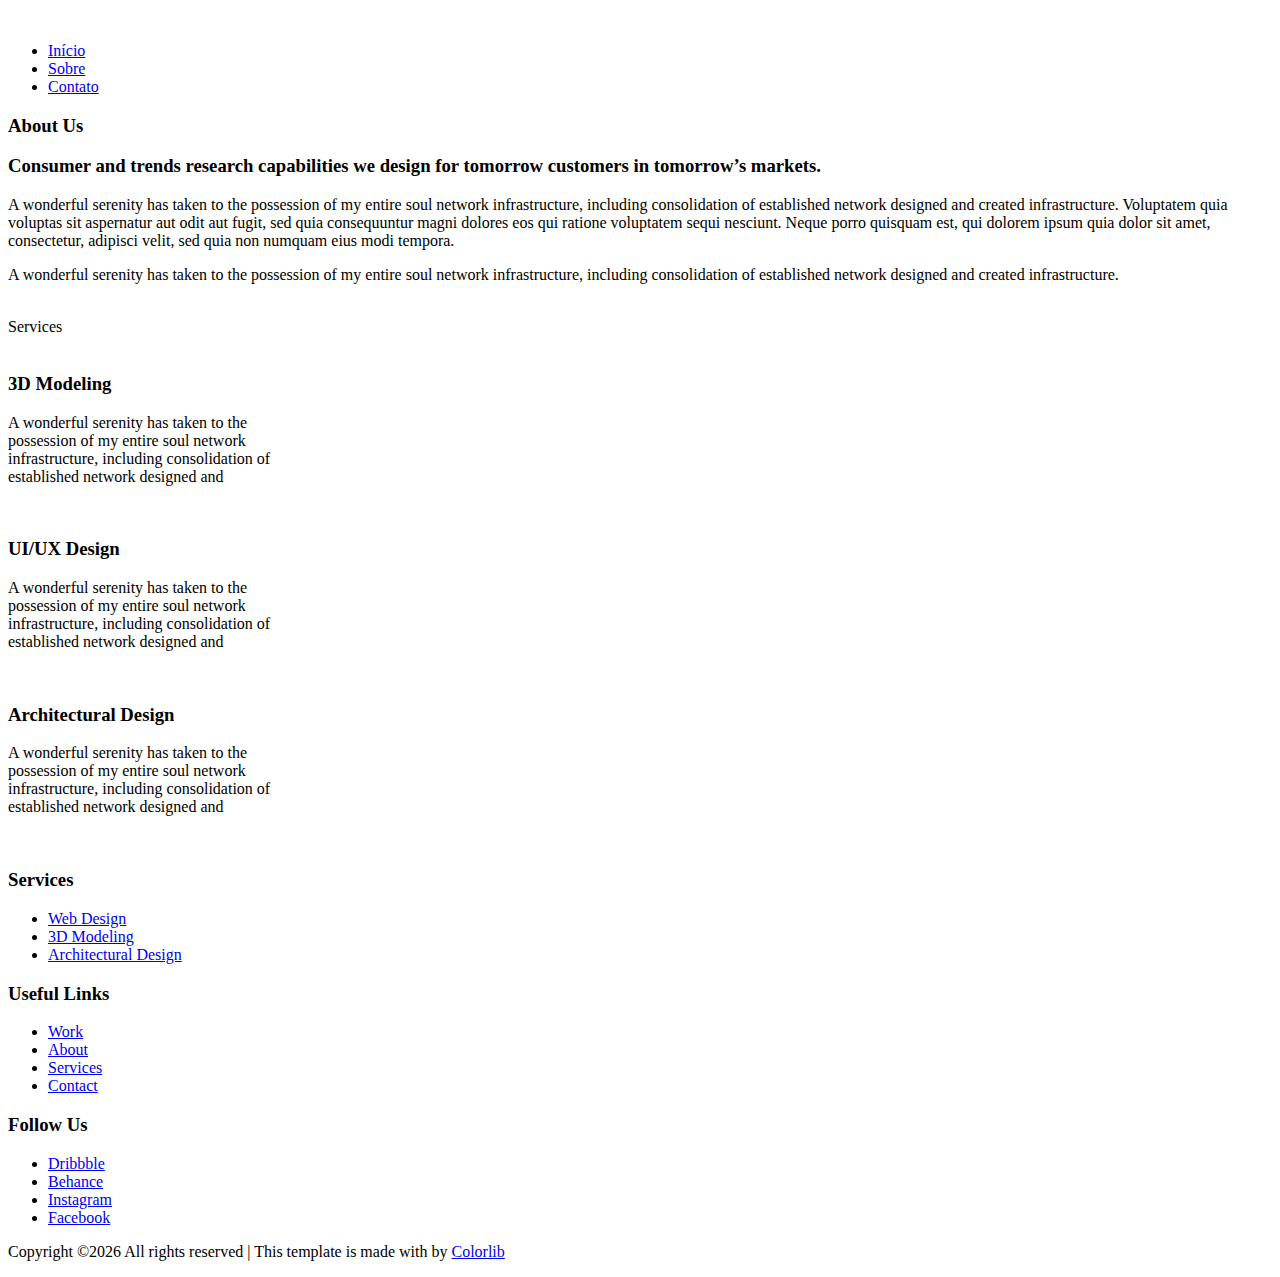
==== about.html @ ada85640 "Add files via upload" ====
<!doctype html>
<html class="no-js" lang="zxx">

<head>
    <meta charset="utf-8">
    <meta http-equiv="x-ua-compatible" content="ie=edge">
    <title>portfolio</title>
    <meta name="description" content="">
    <meta name="viewport" content="width=device-width, initial-scale=1">

    <!-- <link rel="manifest" href="site.webmanifest"> -->
    <!-- Place favicon.ico in the root directory -->

    <!-- CSS here -->
    <link rel="stylesheet" href="css/bootstrap.min.css">
    <link rel="stylesheet" href="css/owl.carousel.min.css">
    <link rel="stylesheet" href="css/magnific-popup.css">
    <link rel="stylesheet" href="css/font-awesome.min.css">
    <link rel="stylesheet" href="css/themify-icons.css">
    <link rel="stylesheet" href="css/nice-select.css">
    <link rel="stylesheet" href="css/flaticon.css">
    <link rel="stylesheet" href="css/gijgo.css">
    <link rel="stylesheet" href="css/animate.min.css">
    <link rel="stylesheet" href="css/slick.css">
    <link rel="stylesheet" href="css/slicknav.css">
    <link rel="stylesheet" href="css/style.css">
    <link href="https://fonts.googleapis.com/css2?family=Comfortaa:wght@600&display=swap" rel="stylesheet">
    <!-- <link rel="stylesheet" href="css/responsive.css"> -->
</head>

<body>
    <!--[if lte IE 9]>
            <p class="browserupgrade">You are using an <strong>outdated</strong> browser. Please <a href="https://browsehappy.com/">upgrade your browser</a> to improve your experience and security.</p>
        <![endif]-->

    <!-- header-start -->
    <header>
        <div class="header-area ">
            <div id="sticky-header" class="main-header-area">
                <div class="container-fluid">
                    <div class="row align-items-center">
                        <div class="col-xl-3 col-lg-2">
                            <div class="logo">
                                <a href="index.html">
                                    <img src="img/logo.png" alt="">
                                </a>
                            </div>
                        </div>
                        <div class="col-xl-9 col-lg-10">
                            <div class="main-menu  d-none d-lg-block text-right">
                                <nav>
                                    <ul id="navigation">
                                        <li><a class="active" href="index.html">Início</a></li>
                                        <li><a href="about.html">Sobre</a></li>
                                        <li><a href="contact.html">Contato</a></li>
                                    </ul>
                                </nav>
                            </div>
                        </div>
                        <div class="col-12">
                            <div class="mobile_menu d-block d-lg-none"></div>
                        </div>
                    </div>

                </div>
            </div>
        </div>
    </header>
    <!-- header-end -->
    <!-- bradcam_area  -->
    <div class="bradcam_area">
        <div class="container">
            <div class="row">
                <div class="col-xl-12">
                    <div class="bradcam_text text-center">
                        <h3>About Us</h3>
                    </div>
                </div>
            </div>
        </div>
    </div>
    <!-- /bradcam_area  -->

    <div class="about_wrap_area">
        <div class="container">
            <div class="row justify-content-center">
                <div class="col-lg-11">
                    <div class="about_heading text-center">
                        <h3>Consumer and trends research capabilities we design for tomorrow customers in tomorrow’s markets.</h3>
                    </div>
                </div>
            </div>
            <div class="about_info_wrap">
                <div class="row">
                    <div class="col-lg-6">
                        <div class="single_info">
                            <p>A wonderful serenity has taken to the possession of my entire soul network infrastructure, including consolidation of established network designed and created infrastructure. Voluptatem quia voluptas sit aspernatur aut odit aut fugit, sed quia consequuntur magni dolores eos qui ratione voluptatem sequi nesciunt. Neque porro quisquam est, qui dolorem ipsum quia dolor sit amet, consectetur, adipisci velit, sed quia non numquam eius modi tempora.</p>
                        </div>
                    </div>
                    <div class="col-lg-6">
                        <div class="single_info">
                            <p>A wonderful serenity has taken to the possession of my entire soul network infrastructure, including consolidation of established network designed and created infrastructure.</p>
                        </div>
                    </div>
                </div>
                <div class="row justify-content-center">
                    <div class="col-lg-10">
                        <div class="about_banner">
                            <img src="img/about/about_banner.png" alt="">
                        </div>
                    </div>
                </div>
            </div>
        </div>
    </div>

    <!-- service_area  -->
    <div class="service_area">
        <div class="outline_text white d-none d-lg-block">
                Services
        </div>
        <div class="container">
            <div class="row">
                <div class="col-xl-4 col-lg-4 col-md-6">
                    <div class="single_service">
                        <div class="icon">
                            <img src="img/svg_icon/1.svg" alt="">
                        </div>
                        <h3>3D Modeling</h3>
                        <p>A wonderful serenity has taken to the  <br> possession of my entire soul network <br> infrastructure, including consolidation of <br> established network designed and</p>
                    </div>
                </div>
                <div class="col-xl-4 col-lg-4 col-md-6">
                    <div class="single_service">
                        <div class="icon">
                            <img src="img/svg_icon/2.svg" alt="">
                        </div>
                        <h3>UI/UX Design</h3>
                        <p>A wonderful serenity has taken to the  <br> possession of my entire soul network <br> infrastructure, including consolidation of <br> established network designed and</p>
                    </div>
                </div>
                <div class="col-xl-4 col-lg-4 col-md-6">
                    <div class="single_service">
                        <div class="icon">
                            <img src="img/svg_icon/3.svg" alt="">
                        </div>
                        <h3>Architectural Design</h3>
                        <p>A wonderful serenity has taken to the  <br> possession of my entire soul network <br> infrastructure, including consolidation of <br> established network designed and</p>
                    </div>
                </div>
            </div>
        </div>
    </div>
    <!--/ service_area  -->

    <!-- footer start -->
    <footer class="footer">
            <div class="footer_top">
                <div class="container">
                    <div class="row">
                        <div class="col-xl-4 col-md-6 col-lg-4">
                            <div class="footer_widget">
                               <div class="logo_footer">
                                   <a href="index.html">
                                       <img src="img/logo.png" alt="">
                                   </a>
                               </div>
    
                            </div>
                        </div>
                        <div class="col-xl-3 col-md-6 col-lg-3">
                            <div class="footer_widget">
                                <h3 class="footer_title">
                                        Services
                                </h3>
                                <ul>
                                    <li><a href="#">Web Design</a></li>
                                    <li><a href="#">3D Modeling</a></li>
                                    <li><a href="#">Architectural Design</a></li>
                                </ul>
    
                            </div>
                        </div>
                        <div class="col-xl-3 col-md-6 col-lg-3">
                            <div class="footer_widget">
                                <h3 class="footer_title">
                                    Useful Links
                                </h3>
                                <ul>
                                    <li><a href="#">Work</a></li>
                                    <li><a href="#">About</a></li>
                                    <li><a href="#">Services</a></li>
                                    <li><a href="#">Contact</a></li>
                                </ul>
                            </div>
                        </div>
                        <div class="col-xl-2 col-md-6 col-lg-2">
                            <div class="footer_widget">
                                <h3 class="footer_title">
                                        Follow Us
                                </h3>
                                <ul>
                                    <li><a href="#">Dribbble</a></li>
                                    <li><a href="#">Behance</a></li>
                                    <li><a href="#">Instagram</a></li>
                                    <li><a href="#">Facebook</a></li>
                                </ul>
                            </div>
                        </div>
                    </div>
                </div>
            </div>
            <div class="copy-right_text">
                <div class="container">
                    <div class="row">
                        <div class="col-xl-12">
                            <p class="copy_right text-center">
                                <!-- Link back to Colorlib can't be removed. Template is licensed under CC BY 3.0. -->
Copyright &copy;<script>document.write(new Date().getFullYear());</script> All rights reserved | This template is made with <i class="fa fa-heart-o" aria-hidden="true"></i> by <a href="https://colorlib.com" target="_blank">Colorlib</a>
<!-- Link back to Colorlib can't be removed. Template is licensed under CC BY 3.0. -->
                            </p>
                        </div>
                    </div>
                </div>
            </div>
        </footer>
    <!--/ footer end  -->

    <!-- JS here -->
    <script src="js/vendor/modernizr-3.5.0.min.js"></script>
    <script src="js/vendor/jquery-1.12.4.min.js"></script>
    <script src="js/popper.min.js"></script>
    <script src="js/bootstrap.min.js"></script>
    <script src="js/owl.carousel.min.js"></script>
    <script src="js/isotope.pkgd.min.js"></script>
    <script src="js/ajax-form.js"></script>
    <script src="js/waypoints.min.js"></script>
    <script src="js/jquery.counterup.min.js"></script>
    <script src="js/imagesloaded.pkgd.min.js"></script>
    <script src="js/scrollIt.js"></script>
    <script src="js/jquery.scrollUp.min.js"></script>
    <script src="js/wow.min.js"></script>
    <script src="js/nice-select.min.js"></script>
    <script src="js/jquery.slicknav.min.js"></script>
    <script src="js/jquery.magnific-popup.min.js"></script>
    <script src="js/plugins.js"></script>
    <script src="js/gijgo.min.js"></script>

    <!--contact js-->
    <script src="js/contact.js"></script>
    <script src="js/jquery.ajaxchimp.min.js"></script>
    <script src="js/jquery.form.js"></script>
    <script src="js/jquery.validate.min.js"></script>
    <script src="js/mail-script.js"></script>

    <script src="js/main.js"></script>
</body>

</html>
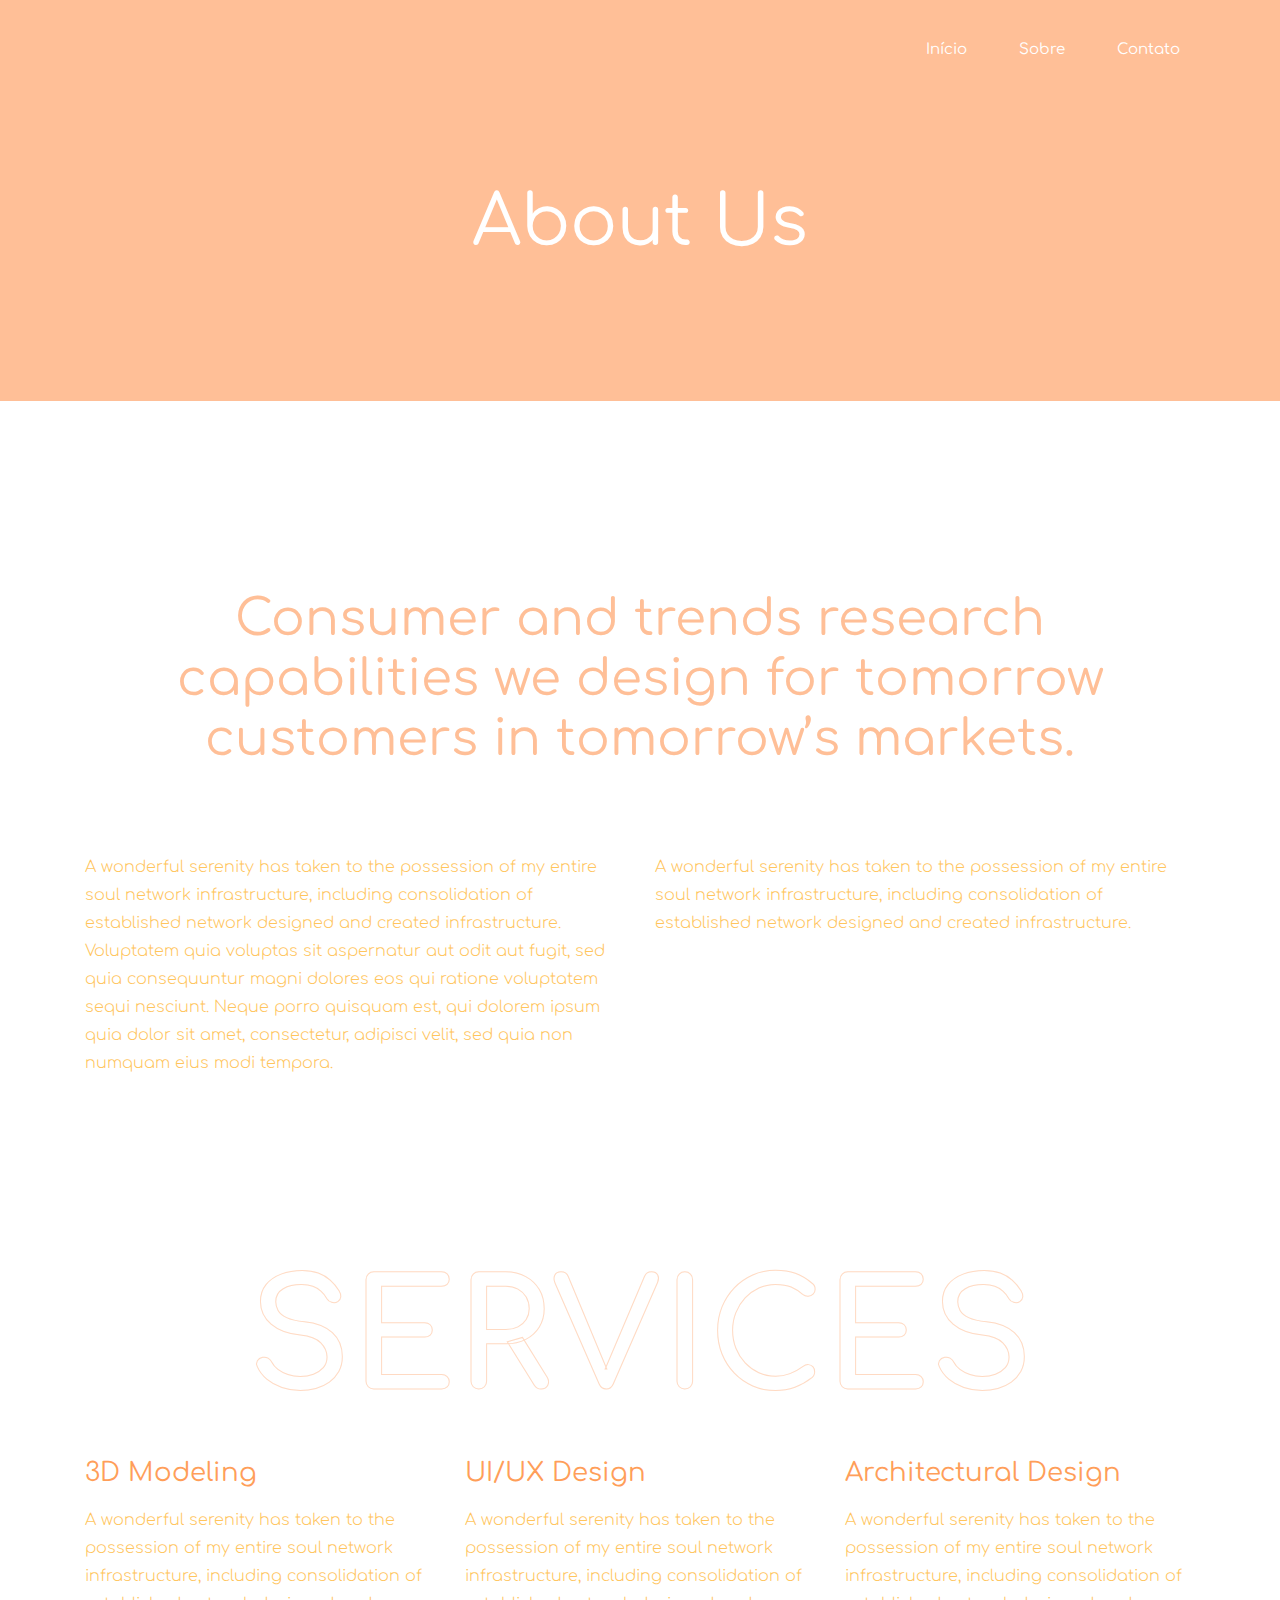
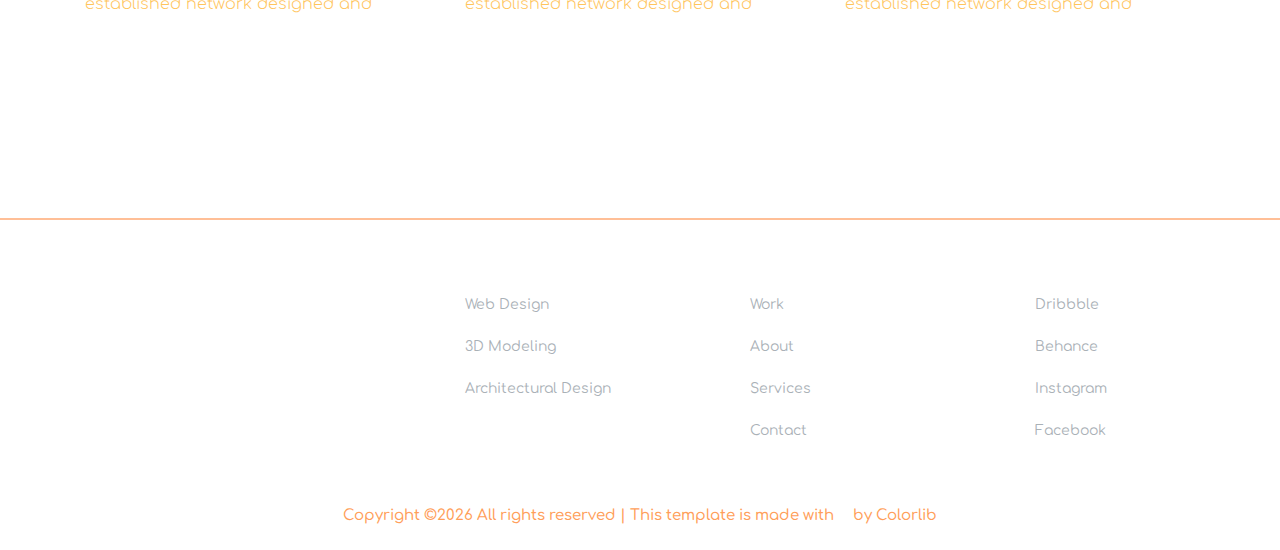
==== commit 2a3b6de1: "Add files via upload" ====
--- a/about.html
+++ b/about.html
@@ -12,18 +12,18 @@
     <!-- Place favicon.ico in the root directory -->
 
     <!-- CSS here -->
-    <link rel="stylesheet" href="css/bootstrap.min.css">
-    <link rel="stylesheet" href="css/owl.carousel.min.css">
-    <link rel="stylesheet" href="css/magnific-popup.css">
-    <link rel="stylesheet" href="css/font-awesome.min.css">
-    <link rel="stylesheet" href="css/themify-icons.css">
-    <link rel="stylesheet" href="css/nice-select.css">
-    <link rel="stylesheet" href="css/flaticon.css">
-    <link rel="stylesheet" href="css/gijgo.css">
-    <link rel="stylesheet" href="css/animate.min.css">
-    <link rel="stylesheet" href="css/slick.css">
-    <link rel="stylesheet" href="css/slicknav.css">
-    <link rel="stylesheet" href="css/style.css">
+    <link rel="stylesheet" href="bootstrap.min.css">
+    <link rel="stylesheet" href="owl.carousel.min.css">
+    <link rel="stylesheet" href="magnific-popup.css">
+    <link rel="stylesheet" href="font-awesome.min.css">
+    <link rel="stylesheet" href="themify-icons.css">
+    <link rel="stylesheet" href="nice-select.css">
+    <link rel="stylesheet" href="flaticon.css">
+    <link rel="stylesheet" href="gijgo.css">
+    <link rel="stylesheet" href="animate.min.css">
+    <link rel="stylesheet" href="slick.css">
+    <link rel="stylesheet" href="slicknav.css">
+    <link rel="stylesheet" href="style.css">
     <link href="https://fonts.googleapis.com/css2?family=Comfortaa:wght@600&display=swap" rel="stylesheet">
     <!-- <link rel="stylesheet" href="css/responsive.css"> -->
 </head>
--- a/themify-icons.css
+++ b/themify-icons.css
@@ -0,0 +1,1081 @@
+@font-face {
+	font-family: 'themify';
+	src:url('../fonts/themify.eot?-fvbane');
+	src:url('../fonts/themify.eot?#iefix-fvbane') format('embedded-opentype'),
+		url('../fonts/themify.woff?-fvbane') format('woff'),
+		url('../fonts/themify.ttf?-fvbane') format('truetype'),
+		url('../fonts/themify.svg?-fvbane#themify') format('svg');
+	font-weight: normal;
+	font-style: normal;
+}
+
+[class^="ti-"], [class*=" ti-"] {
+	font-family: 'themify';
+	/* speak: none; */
+	font-style: normal;
+	font-weight: normal;
+	font-variant: normal;
+	text-transform: none;
+	line-height: 1;
+
+	/* Better Font Rendering =========== */
+	-webkit-font-smoothing: antialiased;
+	-moz-osx-font-smoothing: grayscale;
+}
+
+.ti-wand:before {
+	content: "\e600";
+}
+.ti-volume:before {
+	content: "\e601";
+}
+.ti-user:before {
+	content: "\e602";
+}
+.ti-unlock:before {
+	content: "\e603";
+}
+.ti-unlink:before {
+	content: "\e604";
+}
+.ti-trash:before {
+	content: "\e605";
+}
+.ti-thought:before {
+	content: "\e606";
+}
+.ti-target:before {
+	content: "\e607";
+}
+.ti-tag:before {
+	content: "\e608";
+}
+.ti-tablet:before {
+	content: "\e609";
+}
+.ti-star:before {
+	content: "\e60a";
+}
+.ti-spray:before {
+	content: "\e60b";
+}
+.ti-signal:before {
+	content: "\e60c";
+}
+.ti-shopping-cart:before {
+	content: "\e60d";
+}
+.ti-shopping-cart-full:before {
+	content: "\e60e";
+}
+.ti-settings:before {
+	content: "\e60f";
+}
+.ti-search:before {
+	content: "\e610";
+}
+.ti-zoom-in:before {
+	content: "\e611";
+}
+.ti-zoom-out:before {
+	content: "\e612";
+}
+.ti-cut:before {
+	content: "\e613";
+}
+.ti-ruler:before {
+	content: "\e614";
+}
+.ti-ruler-pencil:before {
+	content: "\e615";
+}
+.ti-ruler-alt:before {
+	content: "\e616";
+}
+.ti-bookmark:before {
+	content: "\e617";
+}
+.ti-bookmark-alt:before {
+	content: "\e618";
+}
+.ti-reload:before {
+	content: "\e619";
+}
+.ti-plus:before {
+	content: "\e61a";
+}
+.ti-pin:before {
+	content: "\e61b";
+}
+.ti-pencil:before {
+	content: "\e61c";
+}
+.ti-pencil-alt:before {
+	content: "\e61d";
+}
+.ti-paint-roller:before {
+	content: "\e61e";
+}
+.ti-paint-bucket:before {
+	content: "\e61f";
+}
+.ti-na:before {
+	content: "\e620";
+}
+.ti-mobile:before {
+	content: "\e621";
+}
+.ti-minus:before {
+	content: "\e622";
+}
+.ti-medall:before {
+	content: "\e623";
+}
+.ti-medall-alt:before {
+	content: "\e624";
+}
+.ti-marker:before {
+	content: "\e625";
+}
+.ti-marker-alt:before {
+	content: "\e626";
+}
+.ti-arrow-up:before {
+	content: "\e627";
+}
+.ti-arrow-right:before {
+	content: "\e628";
+}
+.ti-arrow-left:before {
+	content: "\e629";
+}
+.ti-arrow-down:before {
+	content: "\e62a";
+}
+.ti-lock:before {
+	content: "\e62b";
+}
+.ti-location-arrow:before {
+	content: "\e62c";
+}
+.ti-link:before {
+	content: "\e62d";
+}
+.ti-layout:before {
+	content: "\e62e";
+}
+.ti-layers:before {
+	content: "\e62f";
+}
+.ti-layers-alt:before {
+	content: "\e630";
+}
+.ti-key:before {
+	content: "\e631";
+}
+.ti-import:before {
+	content: "\e632";
+}
+.ti-image:before {
+	content: "\e633";
+}
+.ti-heart:before {
+	content: "\e634";
+}
+.ti-heart-broken:before {
+	content: "\e635";
+}
+.ti-hand-stop:before {
+	content: "\e636";
+}
+.ti-hand-open:before {
+	content: "\e637";
+}
+.ti-hand-drag:before {
+	content: "\e638";
+}
+.ti-folder:before {
+	content: "\e639";
+}
+.ti-flag:before {
+	content: "\e63a";
+}
+.ti-flag-alt:before {
+	content: "\e63b";
+}
+.ti-flag-alt-2:before {
+	content: "\e63c";
+}
+.ti-eye:before {
+	content: "\e63d";
+}
+.ti-export:before {
+	content: "\e63e";
+}
+.ti-exchange-vertical:before {
+	content: "\e63f";
+}
+.ti-desktop:before {
+	content: "\e640";
+}
+.ti-cup:before {
+	content: "\e641";
+}
+.ti-crown:before {
+	content: "\e642";
+}
+.ti-comments:before {
+	content: "\e643";
+}
+.ti-comment:before {
+	content: "\e644";
+}
+.ti-comment-alt:before {
+	content: "\e645";
+}
+.ti-close:before {
+	content: "\e646";
+}
+.ti-clip:before {
+	content: "\e647";
+}
+.ti-angle-up:before {
+	content: "\e648";
+}
+.ti-angle-right:before {
+	content: "\e649";
+}
+.ti-angle-left:before {
+	content: "\e64a";
+}
+.ti-angle-down:before {
+	content: "\e64b";
+}
+.ti-check:before {
+	content: "\e64c";
+}
+.ti-check-box:before {
+	content: "\e64d";
+}
+.ti-camera:before {
+	content: "\e64e";
+}
+.ti-announcement:before {
+	content: "\e64f";
+}
+.ti-brush:before {
+	content: "\e650";
+}
+.ti-briefcase:before {
+	content: "\e651";
+}
+.ti-bolt:before {
+	content: "\e652";
+}
+.ti-bolt-alt:before {
+	content: "\e653";
+}
+.ti-blackboard:before {
+	content: "\e654";
+}
+.ti-bag:before {
+	content: "\e655";
+}
+.ti-move:before {
+	content: "\e656";
+}
+.ti-arrows-vertical:before {
+	content: "\e657";
+}
+.ti-arrows-horizontal:before {
+	content: "\e658";
+}
+.ti-fullscreen:before {
+	content: "\e659";
+}
+.ti-arrow-top-right:before {
+	content: "\e65a";
+}
+.ti-arrow-top-left:before {
+	content: "\e65b";
+}
+.ti-arrow-circle-up:before {
+	content: "\e65c";
+}
+.ti-arrow-circle-right:before {
+	content: "\e65d";
+}
+.ti-arrow-circle-left:before {
+	content: "\e65e";
+}
+.ti-arrow-circle-down:before {
+	content: "\e65f";
+}
+.ti-angle-double-up:before {
+	content: "\e660";
+}
+.ti-angle-double-right:before {
+	content: "\e661";
+}
+.ti-angle-double-left:before {
+	content: "\e662";
+}
+.ti-angle-double-down:before {
+	content: "\e663";
+}
+.ti-zip:before {
+	content: "\e664";
+}
+.ti-world:before {
+	content: "\e665";
+}
+.ti-wheelchair:before {
+	content: "\e666";
+}
+.ti-view-list:before {
+	content: "\e667";
+}
+.ti-view-list-alt:before {
+	content: "\e668";
+}
+.ti-view-grid:before {
+	content: "\e669";
+}
+.ti-uppercase:before {
+	content: "\e66a";
+}
+.ti-upload:before {
+	content: "\e66b";
+}
+.ti-underline:before {
+	content: "\e66c";
+}
+.ti-truck:before {
+	content: "\e66d";
+}
+.ti-timer:before {
+	content: "\e66e";
+}
+.ti-ticket:before {
+	content: "\e66f";
+}
+.ti-thumb-up:before {
+	content: "\e670";
+}
+.ti-thumb-down:before {
+	content: "\e671";
+}
+.ti-text:before {
+	content: "\e672";
+}
+.ti-stats-up:before {
+	content: "\e673";
+}
+.ti-stats-down:before {
+	content: "\e674";
+}
+.ti-split-v:before {
+	content: "\e675";
+}
+.ti-split-h:before {
+	content: "\e676";
+}
+.ti-smallcap:before {
+	content: "\e677";
+}
+.ti-shine:before {
+	content: "\e678";
+}
+.ti-shift-right:before {
+	content: "\e679";
+}
+.ti-shift-left:before {
+	content: "\e67a";
+}
+.ti-shield:before {
+	content: "\e67b";
+}
+.ti-notepad:before {
+	content: "\e67c";
+}
+.ti-server:before {
+	content: "\e67d";
+}
+.ti-quote-right:before {
+	content: "\e67e";
+}
+.ti-quote-left:before {
+	content: "\e67f";
+}
+.ti-pulse:before {
+	content: "\e680";
+}
+.ti-printer:before {
+	content: "\e681";
+}
+.ti-power-off:before {
+	content: "\e682";
+}
+.ti-plug:before {
+	content: "\e683";
+}
+.ti-pie-chart:before {
+	content: "\e684";
+}
+.ti-paragraph:before {
+	content: "\e685";
+}
+.ti-panel:before {
+	content: "\e686";
+}
+.ti-package:before {
+	content: "\e687";
+}
+.ti-music:before {
+	content: "\e688";
+}
+.ti-music-alt:before {
+	content: "\e689";
+}
+.ti-mouse:before {
+	content: "\e68a";
+}
+.ti-mouse-alt:before {
+	content: "\e68b";
+}
+.ti-money:before {
+	content: "\e68c";
+}
+.ti-microphone:before {
+	content: "\e68d";
+}
+.ti-menu:before {
+	content: "\e68e";
+}
+.ti-menu-alt:before {
+	content: "\e68f";
+}
+.ti-map:before {
+	content: "\e690";
+}
+.ti-map-alt:before {
+	content: "\e691";
+}
+.ti-loop:before {
+	content: "\e692";
+}
+.ti-location-pin:before {
+	content: "\e693";
+}
+.ti-list:before {
+	content: "\e694";
+}
+.ti-light-bulb:before {
+	content: "\e695";
+}
+.ti-Italic:before {
+	content: "\e696";
+}
+.ti-info:before {
+	content: "\e697";
+}
+.ti-infinite:before {
+	content: "\e698";
+}
+.ti-id-badge:before {
+	content: "\e699";
+}
+.ti-hummer:before {
+	content: "\e69a";
+}
+.ti-home:before {
+	content: "\e69b";
+}
+.ti-help:before {
+	content: "\e69c";
+}
+.ti-headphone:before {
+	content: "\e69d";
+}
+.ti-harddrives:before {
+	content: "\e69e";
+}
+.ti-harddrive:before {
+	content: "\e69f";
+}
+.ti-gift:before {
+	content: "\e6a0";
+}
+.ti-game:before {
+	content: "\e6a1";
+}
+.ti-filter:before {
+	content: "\e6a2";
+}
+.ti-files:before {
+	content: "\e6a3";
+}
+.ti-file:before {
+	content: "\e6a4";
+}
+.ti-eraser:before {
+	content: "\e6a5";
+}
+.ti-envelope:before {
+	content: "\e6a6";
+}
+.ti-download:before {
+	content: "\e6a7";
+}
+.ti-direction:before {
+	content: "\e6a8";
+}
+.ti-direction-alt:before {
+	content: "\e6a9";
+}
+.ti-dashboard:before {
+	content: "\e6aa";
+}
+.ti-control-stop:before {
+	content: "\e6ab";
+}
+.ti-control-shuffle:before {
+	content: "\e6ac";
+}
+.ti-control-play:before {
+	content: "\e6ad";
+}
+.ti-control-pause:before {
+	content: "\e6ae";
+}
+.ti-control-forward:before {
+	content: "\e6af";
+}
+.ti-control-backward:before {
+	content: "\e6b0";
+}
+.ti-cloud:before {
+	content: "\e6b1";
+}
+.ti-cloud-up:before {
+	content: "\e6b2";
+}
+.ti-cloud-down:before {
+	content: "\e6b3";
+}
+.ti-clipboard:before {
+	content: "\e6b4";
+}
+.ti-car:before {
+	content: "\e6b5";
+}
+.ti-calendar:before {
+	content: "\e6b6";
+}
+.ti-book:before {
+	content: "\e6b7";
+}
+.ti-bell:before {
+	content: "\e6b8";
+}
+.ti-basketball:before {
+	content: "\e6b9";
+}
+.ti-bar-chart:before {
+	content: "\e6ba";
+}
+.ti-bar-chart-alt:before {
+	content: "\e6bb";
+}
+.ti-back-right:before {
+	content: "\e6bc";
+}
+.ti-back-left:before {
+	content: "\e6bd";
+}
+.ti-arrows-corner:before {
+	content: "\e6be";
+}
+.ti-archive:before {
+	content: "\e6bf";
+}
+.ti-anchor:before {
+	content: "\e6c0";
+}
+.ti-align-right:before {
+	content: "\e6c1";
+}
+.ti-align-left:before {
+	content: "\e6c2";
+}
+.ti-align-justify:before {
+	content: "\e6c3";
+}
+.ti-align-center:before {
+	content: "\e6c4";
+}
+.ti-alert:before {
+	content: "\e6c5";
+}
+.ti-alarm-clock:before {
+	content: "\e6c6";
+}
+.ti-agenda:before {
+	content: "\e6c7";
+}
+.ti-write:before {
+	content: "\e6c8";
+}
+.ti-window:before {
+	content: "\e6c9";
+}
+.ti-widgetized:before {
+	content: "\e6ca";
+}
+.ti-widget:before {
+	content: "\e6cb";
+}
+.ti-widget-alt:before {
+	content: "\e6cc";
+}
+.ti-wallet:before {
+	content: "\e6cd";
+}
+.ti-video-clapper:before {
+	content: "\e6ce";
+}
+.ti-video-camera:before {
+	content: "\e6cf";
+}
+.ti-vector:before {
+	content: "\e6d0";
+}
+.ti-themify-logo:before {
+	content: "\e6d1";
+}
+.ti-themify-favicon:before {
+	content: "\e6d2";
+}
+.ti-themify-favicon-alt:before {
+	content: "\e6d3";
+}
+.ti-support:before {
+	content: "\e6d4";
+}
+.ti-stamp:before {
+	content: "\e6d5";
+}
+.ti-split-v-alt:before {
+	content: "\e6d6";
+}
+.ti-slice:before {
+	content: "\e6d7";
+}
+.ti-shortcode:before {
+	content: "\e6d8";
+}
+.ti-shift-right-alt:before {
+	content: "\e6d9";
+}
+.ti-shift-left-alt:before {
+	content: "\e6da";
+}
+.ti-ruler-alt-2:before {
+	content: "\e6db";
+}
+.ti-receipt:before {
+	content: "\e6dc";
+}
+.ti-pin2:before {
+	content: "\e6dd";
+}
+.ti-pin-alt:before {
+	content: "\e6de";
+}
+.ti-pencil-alt2:before {
+	content: "\e6df";
+}
+.ti-palette:before {
+	content: "\e6e0";
+}
+.ti-more:before {
+	content: "\e6e1";
+}
+.ti-more-alt:before {
+	content: "\e6e2";
+}
+.ti-microphone-alt:before {
+	content: "\e6e3";
+}
+.ti-magnet:before {
+	content: "\e6e4";
+}
+.ti-line-double:before {
+	content: "\e6e5";
+}
+.ti-line-dotted:before {
+	content: "\e6e6";
+}
+.ti-line-dashed:before {
+	content: "\e6e7";
+}
+.ti-layout-width-full:before {
+	content: "\e6e8";
+}
+.ti-layout-width-default:before {
+	content: "\e6e9";
+}
+.ti-layout-width-default-alt:before {
+	content: "\e6ea";
+}
+.ti-layout-tab:before {
+	content: "\e6eb";
+}
+.ti-layout-tab-window:before {
+	content: "\e6ec";
+}
+.ti-layout-tab-v:before {
+	content: "\e6ed";
+}
+.ti-layout-tab-min:before {
+	content: "\e6ee";
+}
+.ti-layout-slider:before {
+	content: "\e6ef";
+}
+.ti-layout-slider-alt:before {
+	content: "\e6f0";
+}
+.ti-layout-sidebar-right:before {
+	content: "\e6f1";
+}
+.ti-layout-sidebar-none:before {
+	content: "\e6f2";
+}
+.ti-layout-sidebar-left:before {
+	content: "\e6f3";
+}
+.ti-layout-placeholder:before {
+	content: "\e6f4";
+}
+.ti-layout-menu:before {
+	content: "\e6f5";
+}
+.ti-layout-menu-v:before {
+	content: "\e6f6";
+}
+.ti-layout-menu-separated:before {
+	content: "\e6f7";
+}
+.ti-layout-menu-full:before {
+	content: "\e6f8";
+}
+.ti-layout-media-right-alt:before {
+	content: "\e6f9";
+}
+.ti-layout-media-right:before {
+	content: "\e6fa";
+}
+.ti-layout-media-overlay:before {
+	content: "\e6fb";
+}
+.ti-layout-media-overlay-alt:before {
+	content: "\e6fc";
+}
+.ti-layout-media-overlay-alt-2:before {
+	content: "\e6fd";
+}
+.ti-layout-media-left-alt:before {
+	content: "\e6fe";
+}
+.ti-layout-media-left:before {
+	content: "\e6ff";
+}
+.ti-layout-media-center-alt:before {
+	content: "\e700";
+}
+.ti-layout-media-center:before {
+	content: "\e701";
+}
+.ti-layout-list-thumb:before {
+	content: "\e702";
+}
+.ti-layout-list-thumb-alt:before {
+	content: "\e703";
+}
+.ti-layout-list-post:before {
+	content: "\e704";
+}
+.ti-layout-list-large-image:before {
+	content: "\e705";
+}
+.ti-layout-line-solid:before {
+	content: "\e706";
+}
+.ti-layout-grid4:before {
+	content: "\e707";
+}
+.ti-layout-grid3:before {
+	content: "\e708";
+}
+.ti-layout-grid2:before {
+	content: "\e709";
+}
+.ti-layout-grid2-thumb:before {
+	content: "\e70a";
+}
+.ti-layout-cta-right:before {
+	content: "\e70b";
+}
+.ti-layout-cta-left:before {
+	content: "\e70c";
+}
+.ti-layout-cta-center:before {
+	content: "\e70d";
+}
+.ti-layout-cta-btn-right:before {
+	content: "\e70e";
+}
+.ti-layout-cta-btn-left:before {
+	content: "\e70f";
+}
+.ti-layout-column4:before {
+	content: "\e710";
+}
+.ti-layout-column3:before {
+	content: "\e711";
+}
+.ti-layout-column2:before {
+	content: "\e712";
+}
+.ti-layout-accordion-separated:before {
+	content: "\e713";
+}
+.ti-layout-accordion-merged:before {
+	content: "\e714";
+}
+.ti-layout-accordion-list:before {
+	content: "\e715";
+}
+.ti-ink-pen:before {
+	content: "\e716";
+}
+.ti-info-alt:before {
+	content: "\e717";
+}
+.ti-help-alt:before {
+	content: "\e718";
+}
+.ti-headphone-alt:before {
+	content: "\e719";
+}
+.ti-hand-point-up:before {
+	content: "\e71a";
+}
+.ti-hand-point-right:before {
+	content: "\e71b";
+}
+.ti-hand-point-left:before {
+	content: "\e71c";
+}
+.ti-hand-point-down:before {
+	content: "\e71d";
+}
+.ti-gallery:before {
+	content: "\e71e";
+}
+.ti-face-smile:before {
+	content: "\e71f";
+}
+.ti-face-sad:before {
+	content: "\e720";
+}
+.ti-credit-card:before {
+	content: "\e721";
+}
+.ti-control-skip-forward:before {
+	content: "\e722";
+}
+.ti-control-skip-backward:before {
+	content: "\e723";
+}
+.ti-control-record:before {
+	content: "\e724";
+}
+.ti-control-eject:before {
+	content: "\e725";
+}
+.ti-comments-smiley:before {
+	content: "\e726";
+}
+.ti-brush-alt:before {
+	content: "\e727";
+}
+.ti-youtube:before {
+	content: "\e728";
+}
+.ti-vimeo:before {
+	content: "\e729";
+}
+.ti-twitter:before {
+	content: "\e72a";
+}
+.ti-time:before {
+	content: "\e72b";
+}
+.ti-tumblr:before {
+	content: "\e72c";
+}
+.ti-skype:before {
+	content: "\e72d";
+}
+.ti-share:before {
+	content: "\e72e";
+}
+.ti-share-alt:before {
+	content: "\e72f";
+}
+.ti-rocket:before {
+	content: "\e730";
+}
+.ti-pinterest:before {
+	content: "\e731";
+}
+.ti-new-window:before {
+	content: "\e732";
+}
+.ti-microsoft:before {
+	content: "\e733";
+}
+.ti-list-ol:before {
+	content: "\e734";
+}
+.ti-linkedin:before {
+	content: "\e735";
+}
+.ti-layout-sidebar-2:before {
+	content: "\e736";
+}
+.ti-layout-grid4-alt:before {
+	content: "\e737";
+}
+.ti-layout-grid3-alt:before {
+	content: "\e738";
+}
+.ti-layout-grid2-alt:before {
+	content: "\e739";
+}
+.ti-layout-column4-alt:before {
+	content: "\e73a";
+}
+.ti-layout-column3-alt:before {
+	content: "\e73b";
+}
+.ti-layout-column2-alt:before {
+	content: "\e73c";
+}
+.ti-instagram:before {
+	content: "\e73d";
+}
+.ti-google:before {
+	content: "\e73e";
+}
+.ti-github:before {
+	content: "\e73f";
+}
+.ti-flickr:before {
+	content: "\e740";
+}
+.ti-facebook:before {
+	content: "\e741";
+}
+.ti-dropbox:before {
+	content: "\e742";
+}
+.ti-dribbble:before {
+	content: "\e743";
+}
+.ti-apple:before {
+	content: "\e744";
+}
+.ti-android:before {
+	content: "\e745";
+}
+.ti-save:before {
+	content: "\e746";
+}
+.ti-save-alt:before {
+	content: "\e747";
+}
+.ti-yahoo:before {
+	content: "\e748";
+}
+.ti-wordpress:before {
+	content: "\e749";
+}
+.ti-vimeo-alt:before {
+	content: "\e74a";
+}
+.ti-twitter-alt:before {
+	content: "\e74b";
+}
+.ti-tumblr-alt:before {
+	content: "\e74c";
+}
+.ti-trello:before {
+	content: "\e74d";
+}
+.ti-stack-overflow:before {
+	content: "\e74e";
+}
+.ti-soundcloud:before {
+	content: "\e74f";
+}
+.ti-sharethis:before {
+	content: "\e750";
+}
+.ti-sharethis-alt:before {
+	content: "\e751";
+}
+.ti-reddit:before {
+	content: "\e752";
+}
+.ti-pinterest-alt:before {
+	content: "\e753";
+}
+.ti-microsoft-alt:before {
+	content: "\e754";
+}
+.ti-linux:before {
+	content: "\e755";
+}
+.ti-jsfiddle:before {
+	content: "\e756";
+}
+.ti-joomla:before {
+	content: "\e757";
+}
+.ti-html5:before {
+	content: "\e758";
+}
+.ti-flickr-alt:before {
+	content: "\e759";
+}
+.ti-email:before {
+	content: "\e75a";
+}
+.ti-drupal:before {
+	content: "\e75b";
+}
+.ti-dropbox-alt:before {
+	content: "\e75c";
+}
+.ti-css3:before {
+	content: "\e75d";
+}
+.ti-rss:before {
+	content: "\e75e";
+}
+.ti-rss-alt:before {
+	content: "\e75f";
+}
--- a/nice-select.css
+++ b/nice-select.css
@@ -0,0 +1,140 @@
+.nice-select {
+  -webkit-tap-highlight-color: transparent;
+  background-color: #fff;
+  border-radius: 5px;
+  border: solid 1px #e8e8e8;
+  box-sizing: border-box;
+  clear: both;
+  cursor: pointer;
+  display: block;
+  float: left;
+  font-family: inherit;
+  font-size: 14px;
+  font-weight: normal;
+  height: 42px;
+  line-height: 40px;
+  outline: none;
+  padding-left: 18px;
+  padding-right: 30px;
+  position: relative;
+  text-align: left !important;
+  -webkit-transition: all 0.2s ease-in-out;
+  transition: all 0.2s ease-in-out;
+  -webkit-user-select: none;
+     -moz-user-select: none;
+      -ms-user-select: none;
+          user-select: none;
+  white-space: nowrap;
+  width: auto; }
+  .nice-select:hover {
+    border-color: #dbdbdb; }
+  .nice-select:active, .nice-select.open, .nice-select:focus {
+    border-color: #999; }
+
+
+  .nice-select.disabled {
+    border-color: #ededed;
+    color: #999;
+    pointer-events: none; }
+    .nice-select.disabled:after {
+      border-color: #cccccc; }
+  .nice-select.wide {
+    width: 100%; }
+    .nice-select.wide .list {
+      left: 0 !important;
+      right: 0 !important; }
+  .nice-select.right {
+    float: right; }
+    .nice-select.right .list {
+      left: auto;
+      right: 0; }
+  .nice-select.small {
+    font-size: 12px;
+    height: 36px;
+    line-height: 34px; }
+    .nice-select.small:after {
+      height: 4px;
+      width: 4px; }
+    .nice-select.small .option {
+      line-height: 34px;
+      min-height: 34px; }
+  .nice-select .list {
+    background-color: #fff;
+    border-radius: 5px;
+    box-shadow: 0 0 0 1px rgba(68, 68, 68, 0.11);
+    box-sizing: border-box;
+    margin-top: 4px;
+    opacity: 0;
+    overflow: hidden;
+    padding: 0;
+    pointer-events: none;
+    position: absolute;
+    top: 100%;
+    left: 0;
+    -webkit-transform-origin: 50% 0;
+        -ms-transform-origin: 50% 0;
+            transform-origin: 50% 0;
+    -webkit-transform: scale(0.75) translateY(-21px);
+        -ms-transform: scale(0.75) translateY(-21px);
+            transform: scale(0.75) translateY(-21px);
+    -webkit-transition: all 0.2s cubic-bezier(0.5, 0, 0, 1.25), opacity 0.15s ease-out;
+    transition: all 0.2s cubic-bezier(0.5, 0, 0, 1.25), opacity 0.15s ease-out;
+    z-index: 9; }
+    .nice-select .list:hover .option:not(:hover) {
+      background-color: transparent !important; }
+  .nice-select .option {
+    cursor: pointer;
+    font-weight: 400;
+    line-height: 40px;
+    list-style: none;
+    min-height: 40px;
+    outline: none;
+    padding-left: 18px;
+    padding-right: 29px;
+    text-align: left;
+    -webkit-transition: all 0.2s;
+    transition: all 0.2s; }
+    .nice-select .option:hover, .nice-select .option.focus, .nice-select .option.selected.focus {
+      background-color: #f6f6f6; }
+    .nice-select .option.selected {
+      font-weight: bold; }
+    .nice-select .option.disabled {
+      background-color: transparent;
+      color: #999;
+      cursor: default; }
+
+.no-csspointerevents .nice-select .list {
+  display: none; }
+
+.no-csspointerevents .nice-select.open .list {
+  display: block; }
+
+
+
+
+
+  /* ,,,,,,,,,,,,,,,, */
+
+
+  .nice-select:after {
+    content: "\e64b";
+    display: block;
+    height: 5px;
+    margin-top: -5px;
+    pointer-events: none;
+    position: absolute;
+    right: 30px;
+    top: 8px;
+    transition: all 0.15s ease-in-out;
+    width: 5px;
+    font-family: 'themify';
+    color: #ddd; }
+
+    .nice-select.open:after {
+ }
+    .nice-select.open .list {
+      opacity: 1;
+      pointer-events: auto;
+      -webkit-transform: scale(1) translateY(0);
+          -ms-transform: scale(1) translateY(0);
+              transform: scale(1) translateY(0); }--- a/flaticon.css
+++ b/flaticon.css
@@ -0,0 +1,56 @@
+
+
+	/*
+  	Flaticon icon font: Flaticon
+  	Creation date: 07/09/2019 08:07
+  	*/
+
+	  @font-face {
+		font-family: "Flaticon";
+		src: url("../fonts/Flaticon.eot");
+		src: url("../fonts/Flaticon.eot");
+		src: url("../fonts/Flaticon.eot?#iefix") format("embedded-opentype"),
+			 url("../fonts/Flaticon.woff2") format("woff2"),
+			 url("../fonts/Flaticon.woff") format("woff"),
+			 url("../fonts/Flaticon.ttf") format("truetype"),
+			 url("../fonts/Flaticon.svg#Flaticon") format("svg");
+		font-weight: normal;
+		font-style: normal;
+	  }
+	  
+	  @media screen and (-webkit-min-device-pixel-ratio:0) {
+		@font-face {
+		  font-family: "Flaticon";
+		  src: url("./Flaticon.svg#Flaticon") format("svg");
+		}
+	  }
+	  
+	  [class^="flaticon-"]:before, [class*=" flaticon-"]:before,
+	  [class^="flaticon-"]:after, [class*=" flaticon-"]:after {   
+		font-family: Flaticon;
+			  font-size: 20px;
+	  font-style: normal;
+	  margin-left: 20px;
+	  }
+	  
+	.flaticon-legal-paper:before {
+		content: "\e001";
+	}
+	.flaticon-case:before {
+		content: "\e002";
+	}
+	.flaticon-survey:before {
+		content: "\e003";
+	}
+	.flaticon-bar-chart:before {
+		content: "\e004";
+	}
+	.flaticon-controls:before {
+		content: "\e005";
+	}
+	.flaticon-puzzle:before {
+		content: "\e006";
+	}
+	.flaticon-right:before {
+		content: "\e007";
+	}--- a/gijgo.css
+++ b/gijgo.css
@@ -0,0 +1,2704 @@
+.gj-button {
+    background-color: #f5f5f5;
+    border: 1px solid #ddd;
+    color: #000;
+    border-radius: 3px;
+    padding: 6px 10px;
+    cursor: pointer;
+}
+
+.gj-unselectable {
+    -webkit-touch-callout: none;
+    -webkit-user-select: none;
+    -khtml-user-select: none;
+    -moz-user-select: none;
+    -ms-user-select: none;
+    user-select: none;
+}
+
+.gj-row {
+    display: -webkit-box;
+    display: -ms-flexbox;
+    display: flex;
+    -ms-flex-wrap: wrap;
+    flex-wrap: wrap;
+}
+
+.gj-margin-left-5 {
+    margin-left: 5px;
+}
+
+.gj-margin-left-10 {
+    margin-left: 10px;
+}
+
+.gj-width-full {
+    width: 100%;
+}
+
+.gj-cursor-pointer {
+    cursor: pointer;
+}
+
+.gj-text-align-center {
+    text-align: center;
+}
+
+.gj-font-size-16 {
+    font-size: 16px;
+}
+
+.gj-hidden {
+    display: none;
+}
+
+/** Material Design */
+.gj-button-md {
+    background: 0 0;
+    border: none;
+    border-radius: 2px;
+    color: rgba(0, 0, 0, 0.87);
+    position: relative;
+    height: 36px;
+    margin: 0;
+    min-width: 64px;
+    padding: 0 16px;
+    display: inline-block;
+    font-family: "Roboto","Helvetica","Arial",sans-serif;
+    font-size: 1rem;
+    font-weight: 500;
+    text-transform: uppercase;
+    letter-spacing: 0;
+    overflow: hidden;
+    will-change: box-shadow;
+    transition: box-shadow .2s cubic-bezier(.4,0,1,1),background-color .2s cubic-bezier(.4,0,.2,1),color .2s cubic-bezier(.4,0,.2,1);
+    outline: none;
+    cursor: pointer;
+    text-decoration: none;
+    text-align: center;
+    line-height: 36px;
+    vertical-align: middle;
+    overflow: hidden;
+    -webkit-user-select: none;
+    -moz-user-select: none;
+    -ms-user-select: none;
+    user-select: none;
+}
+
+.gj-button-md:hover {
+    background-color: rgba(158,158,158,.2);
+}
+
+.gj-button-md:disabled {
+    color: rgba(0,0,0,.26);
+    background: 0 0;
+}
+
+.gj-button-md .material-icons,
+.gj-button-md .gj-icon {
+    vertical-align: middle;
+    /*font-size: 1.3rem;
+    margin-right: 4px;*/
+}
+
+.gj-button-md.gj-button-md-icon {
+    width: 24px;
+    height: 31px;
+    min-width: 24px;
+    padding: 0px;
+    display: table;
+}
+
+.gj-button-md.gj-button-md-icon .material-icons,
+.gj-button-md.gj-button-md-icon .gj-icon {
+    display: table-cell;
+    margin-right: 0px;
+    width: 24px;
+    height: 24px;
+}
+
+.gj-button-md.active {
+    background-color: rgba(158,158,158,.4);
+}
+
+.gj-button-md-group {
+    position: relative;
+    display: inline-block;
+    vertical-align: middle;
+}
+
+.gj-textbox-md {
+    border: none;
+    border-bottom: 1px solid rgba(0,0,0,.42);
+    display: block;
+    font-family: "Helvetica","Arial",sans-serif;
+    font-size: 16px;
+    line-height: 16px;
+    padding: 4px 0px;
+    margin: 0;
+    width: 100%;
+    background: 0 0;
+    text-align: left;
+    color: rgba(0,0,0,.87);
+}
+
+.gj-textbox-md:focus,
+.gj-textbox-md:active {
+    border-bottom: 2px solid rgba(0,0,0,.42);
+    outline: none;
+}
+
+.gj-textbox-md::placeholder {
+    color: #8e8e8e;
+}
+
+.gj-textbox-md:-ms-input-placeholder {
+    color: #8e8e8e;
+}
+
+.gj-textbox-md::-ms-input-placeholder {
+    color: #8e8e8e;
+}
+
+.gj-md-spacer-24 {
+    min-width: 24px;
+    width: 24px;
+    display: inline-block;
+}
+
+.gj-md-spacer-32 {
+    min-width: 32px;
+    width: 32px;
+    display: inline-block;
+}
+
+.gj-modal {
+    position: fixed;
+    top: 0;
+    right: 0;
+    bottom: 0;
+    left: 0;
+    z-index: 1203;
+    display: none;
+    overflow: hidden;
+    -webkit-overflow-scrolling: touch;
+    outline: 0;
+    background-color: rgba(0, 0, 0, 0.54118);
+    transition: 200ms ease opacity;
+    will-change: opacity;
+}
+
+/* List */
+ul.gj-list li [data-role="wrapper"] {
+    display: table;
+    width: 100%;
+}
+
+ul.gj-list li [data-role="checkbox"] {
+    display: table-cell;
+    vertical-align:middle;
+    text-align:center;
+}
+
+ul.gj-list li [data-role="image"] {
+    display: table-cell;
+    vertical-align:middle;
+    text-align:center;
+}
+
+ul.gj-list li [data-role="display"] {
+    display: table-cell;
+    vertical-align:middle;
+    cursor: pointer;
+}
+
+ul.gj-list li [data-role="display"]:empty:before {
+  content: "\200b"; /* unicode zero width space character */
+}
+
+/* List - Bootstrap */
+ul.gj-list-bootstrap {
+    padding-left: 0px;
+    margin-bottom: 0px;
+}
+
+ul.gj-list-bootstrap li {
+    padding: 0px;
+}
+
+ul.gj-list-bootstrap li [data-role="wrapper"] {
+    padding: 0px 10px;
+}
+
+ul.gj-list-bootstrap li [data-role="checkbox"] {
+    width: 24px;
+    padding: 3px;
+}
+
+ul.gj-list-bootstrap li [data-role="image"] {
+    width: 24px;
+    height: 24px;
+}
+
+ul.gj-list-bootstrap li [data-role="display"] {
+    padding: 8px 0px 8px 4px;
+}
+
+.list-group-item.active ul li, .list-group-item.active:focus ul li, .list-group-item.active:hover ul li {
+    text-shadow: none;
+    color:initial;
+}
+
+/* List - Material Design */
+ul.gj-list-md {
+    padding: 0px;
+    list-style: none;
+    list-style-type: none;
+    line-height: 24px;
+    letter-spacing: 0;
+    color: #616161; /* Gray 700 */
+}
+
+ul.gj-list-md li {
+    display: list-item;
+    list-style-type: none;
+    padding: 0px;
+    min-height: unset;
+    box-sizing: border-box;
+    align-items: center;
+    cursor: default;
+    overflow: hidden;
+
+    font-family: "Roboto","Helvetica","Arial",sans-serif;
+    font-size: 16px;
+    font-weight: 400;
+    letter-spacing: .04em;
+    line-height: 1;
+    
+    -webkit-flex-direction: row;
+    -ms-flex-direction: row;
+    flex-direction: row;
+    -webkit-flex-wrap: nowrap;
+    -ms-flex-wrap: nowrap;
+    flex-wrap: nowrap;
+}
+
+ul.gj-list-md li [data-role="checkbox"] {
+    height: 24px;
+    width: 24px;
+}
+
+ul.gj-list-md li [data-role="image"] {
+    height: 24px;
+    width: 24px;
+}
+
+ul.gj-list-md li [data-role="display"] {
+    padding: 8px 0px 8px 5px;
+    order: 0;
+    flex-grow: 2;
+    text-decoration: none;
+    box-sizing: border-box;
+    align-items: center;
+    text-align: left;
+    color: rgba(0,0,0,.87);
+}
+
+ul.gj-list-md li.disabled>[data-role="wrapper"]>[data-role="display"] {
+    color: #9E9E9E; /* Gray 500 */
+}
+
+.gj-list-md-active {
+    background: #e0e0e0;
+    color: #3f51b5;
+}
+
+
+/* Picker */
+.gj-picker {
+    position: absolute;
+    z-index: 1203;
+    background-color: #fff;
+}
+
+.gj-picker .selected {
+    color: #fff;
+}
+
+/* Material Design */
+.gj-picker-md {
+    font-family: "Roboto","Helvetica","Arial",sans-serif;
+    font-size: 16px;
+    font-weight: 400;
+    letter-spacing: .04em;
+    line-height: 1;
+    color: rgba(0,0,0,.87);
+    border: 1px solid #E0E0E0;
+}
+
+.gj-modal .gj-picker-md {
+    border: 0px;
+}
+
+.gj-picker-md [role="header"] {
+    color: rgba(255, 255, 255, 0.54);
+    display: flex;
+    background: #2196f3;
+    align-items: baseline;
+    user-select: none;
+    justify-content: center;
+}
+
+.gj-picker-md [role="footer"] {
+    float: right;
+    padding: 10px;
+}
+
+.gj-picker-md [role="footer"] button.gj-button-md {
+    color: #2196f3;
+    font-weight: bold;
+    font-size: 13px;
+}
+
+/* Bootstrap */
+.gj-picker-bootstrap {
+    border-radius: 4px;
+    border: 1px solid #E0E0E0;
+}
+
+.gj-picker-bootstrap .selected {
+    color: #888;
+}
+
+.gj-picker-bootstrap [role="header"] {
+    background: #eee;
+    color: #AAA;
+}
+@font-face {
+    font-family: 'gijgo-material';
+    src: url('../fonts/gijgo-material.eot?235541');
+    src: url('../fonts/gijgo-material.eot?235541#iefix') format('embedded-opentype'), url('../fonts/gijgo-material.ttf?235541') format('truetype'), url('../fonts/gijgo-material.woff?235541') format('woff'), url('../fonts/gijgo-material.svg?235541#gijgo-material') format('svg');
+    font-weight: normal;
+    font-style: normal;
+}
+
+.gj-icon {
+    /* use !important to prevent issues with browser extensions that change fonts */
+    font-family: 'gijgo-material' !important;
+    font-size: 24px;
+    speak: none;
+    font-style: normal;
+    font-weight: normal;
+    font-variant: normal;
+    text-transform: none;
+    line-height: 1;
+    /* Enable Ligatures ================ */
+    letter-spacing: 0;
+    -webkit-font-feature-settings: "liga";
+    -moz-font-feature-settings: "liga=1";
+    -moz-font-feature-settings: "liga";
+    -ms-font-feature-settings: "liga" 1;
+    font-feature-settings: "liga";
+    -webkit-font-variant-ligatures: discretionary-ligatures;
+    font-variant-ligatures: discretionary-ligatures;
+    /* Better Font Rendering =========== */
+    -webkit-font-smoothing: antialiased;
+    -moz-osx-font-smoothing: grayscale;
+}
+
+.gj-icon.undo:before {
+    content: "\e900";
+}
+
+.gj-icon.vertical-align-top:before {
+    content: "\e901";
+}
+
+.gj-icon.vertical-align-center:before {
+    content: "\e902";
+}
+
+.gj-icon.vertical-align-bottom:before {
+    content: "\e903";
+}
+
+.gj-icon.arrow-dropup:before {
+    content: "\e904";
+}
+
+.gj-icon.clock:before {
+    content: "\e905";
+}
+
+.gj-icon.refresh:before {
+    content: "\e906";
+}
+
+.gj-icon.last-page:before {
+    content: "\e907";
+}
+
+.gj-icon.first-page:before {
+    content: "\e908";
+}
+
+.gj-icon.cancel:before {
+    content: "\e909";
+}
+
+.gj-icon.clear:before {
+    content: "\e90a";
+}
+
+.gj-icon.check-circle:before {
+    content: "\e90b";
+}
+
+.gj-icon.delete:before {
+    content: "\e90c";
+}
+
+.gj-icon.arrow-upward:before {
+    content: "\e90d";
+}
+
+.gj-icon.arrow-forward:before {
+    content: "\e90e";
+}
+
+.gj-icon.arrow-downward:before {
+    content: "\e90f";
+}
+
+.gj-icon.arrow-back:before {
+    content: "\e910";
+}
+
+.gj-icon.list-numbered:before {
+    content: "\e911";
+}
+
+.gj-icon.list-bulleted:before {
+    content: "\e912";
+}
+
+.gj-icon.indent-increase:before {
+    content: "\e913";
+}
+
+.gj-icon.indent-decrease:before {
+    content: "\e914";
+}
+
+.gj-icon.redo:before {
+    content: "\e915";
+}
+
+.gj-icon.align-right:before {
+    content: "\e916";
+}
+
+.gj-icon.align-left:before {
+    content: "\e917";
+}
+
+.gj-icon.align-justify:before {
+    content: "\e918";
+}
+
+.gj-icon.align-center:before {
+    content: "\e919";
+}
+
+.gj-icon.strikethrough:before {
+    content: "\e91a";
+}
+
+.gj-icon.italic:before {
+    content: "\e91b";
+}
+
+.gj-icon.underlined:before {
+    content: "\e91c";
+}
+
+.gj-icon.bold:before {
+    content: "\e91d";
+}
+
+.gj-icon.arrow-dropdown:before {
+    content: "\e91e";
+}
+
+.gj-icon.done:before {
+    content: "\e91f";
+}
+
+.gj-icon.pencil:before {
+    content: "\e920";
+}
+
+.gj-icon.minus:before {
+    content: "\e921";
+}
+
+.gj-icon.plus:before {
+    content: "\e922";
+}
+
+.gj-icon.chevron-up:before {
+    content: "\e923";
+}
+
+.gj-icon.chevron-right:before {
+    content: "\e924";
+}
+
+.gj-icon.chevron-down:before {
+    content: "\e925";
+}
+
+.gj-icon.chevron-left:before {
+    content: "\e926";
+}
+
+.gj-icon.event:before {
+    content: "\e927";
+}
+.gj-draggable {
+    cursor: move;
+}
+.gj-resizable-handle {
+    position: absolute;
+    font-size: 0.1px;
+    display: block;
+    -ms-touch-action: none;
+    touch-action: none;
+    z-index: 1203;
+}
+
+.gj-resizable-n {
+    cursor: n-resize;
+    height: 7px;
+    width: 100%;
+    top: -5px;
+    left: 0;
+}
+.gj-resizable-e {
+    cursor: e-resize;
+    width: 7px;
+    right: -5px;
+    top: 0;
+    height: 100%;
+}
+.gj-resizable-s {
+    cursor: s-resize;
+    height: 7px;
+    width: 100%;
+    bottom: -5px;
+    left: 0;
+}
+.gj-resizable-w {
+	cursor: w-resize;
+	width: 7px;
+	left: -5px;
+	top: 0;
+	height: 100%;
+}
+.gj-resizable-se {
+	cursor: se-resize;
+	width: 12px;
+	height: 12px;
+	right: 1px;
+	bottom: 1px;
+}
+.gj-resizable-sw {
+	cursor: sw-resize;
+	width: 9px;
+	height: 9px;
+	left: -5px;
+	bottom: -5px;
+}
+.gj-resizable-nw {
+	cursor: nw-resize;
+	width: 9px;
+	height: 9px;
+	left: -5px;
+	top: -5px;
+}
+.gj-resizable-ne {
+	cursor: ne-resize;
+	width: 9px;
+	height: 9px;
+	right: -5px;
+	top: -5px;
+}
+
+.gj-dialog-footer {
+    position: absolute;
+    bottom: 0px;
+    width: 100%;
+    margin-top: 0px;
+}
+
+.gj-dialog-scrollable [data-role="body"] {
+    overflow-x: hidden;
+    overflow-y: scroll;
+}
+
+/** Bootstrap 3 **/
+.gj-dialog-bootstrap {
+    overflow: hidden;
+    z-index: 1202;
+}
+
+.gj-dialog-bootstrap [data-role="title"] {
+    display: inline;
+}
+.gj-dialog-bootstrap [data-role="close"] {
+    line-height: 1.42857143;
+}
+
+/** Bootstrap 4 **/
+.gj-dialog-bootstrap4 {
+    overflow: hidden;
+    z-index: 1202;
+}
+
+.gj-dialog-bootstrap4 [data-role="title"] {
+    display: inline;
+}
+.gj-dialog-bootstrap4 [data-role="close"] {
+    line-height: 1.5;
+}
+
+/** Material Design **/
+.gj-dialog-md {
+    background-color: #FFF;
+    overflow: hidden;
+    border: none;
+    box-shadow: 0 11px 15px -7px rgba(0,0,0,.2), 0 24px 38px 3px rgba(0,0,0,.14), 0 9px 46px 8px rgba(0,0,0,.12);
+    box-sizing: border-box;
+    position: relative;
+    display: -webkit-box;
+    display: -webkit-flex;
+    display: -ms-flexbox;
+    display: flex;
+    -webkit-box-orient: vertical;
+    -webkit-box-direction: normal;
+    -webkit-flex-direction: column;
+    -ms-flex-direction: column;
+    flex-direction: column;
+    -webkit-background-clip: padding-box;
+    background-clip: padding-box;
+    outline: 0;
+    z-index: 1202;
+}
+
+.gj-dialog-md-header {
+    padding: 24px 24px 0px 24px;
+    font-family: "Roboto","Helvetica","Arial",sans-serif;
+}
+
+.gj-dialog-md-title {
+    margin: 0;
+    font-weight: 400;
+    display: inline;
+    line-height: 28px;
+    font-size: 20px;
+}
+
+.gj-dialog-md-close {
+    -webkit-appearance: none;
+    padding: 0;
+    cursor: pointer;
+    background: 0 0;
+    border: 0;
+    float: right;
+    line-height: 28px;
+    font-size: 28px;
+}
+
+.gj-dialog-md-body {
+    padding: 20px 24px 24px 24px;
+    color: rgba(0,0,0,.54);
+    font-family: "Helvetica","Arial",sans-serif;
+    font-size: 14px;
+    font-weight: 400;
+    line-height: 20px;
+}
+
+.gj-dialog-md-footer {
+    padding: 8px 8px 8px 24px;
+    display: -webkit-flex;
+    display: -ms-flexbox;
+    display: flex;
+    -webkit-flex-direction: row-reverse;
+    -ms-flex-direction: row-reverse;
+    flex-direction: row-reverse;
+    -webkit-flex-wrap: wrap;
+    -ms-flex-wrap: wrap;
+    flex-wrap: wrap;
+
+    box-sizing: border-box;
+}
+
+.gj-dialog-md-footer>*:first-child {
+    margin-right: 0;
+}
+
+.gj-dialog-md-footer>* {
+    margin-right: 8px;
+    height: 36px;
+}
+DIV.gj-grid-wrapper {
+    margin: auto;
+    position: relative;
+    clear:both;
+    z-index: 1;
+}
+
+TABLE.gj-grid {
+    margin: auto;    
+    border-collapse: collapse;
+    width: 100%;
+    table-layout: fixed;
+}
+
+TABLE.gj-grid THEAD TH [data-role="selectAll"] {
+    margin: auto;
+}
+
+TABLE.gj-grid THEAD TH [data-role="title"] {
+    display: inline-block;
+}
+
+TABLE.gj-grid THEAD TH [data-role="sorticon"] {
+    display: inline-block;
+}
+
+TABLE.gj-grid THEAD TH {
+    overflow: hidden;
+    text-overflow: ellipsis;
+}
+
+TABLE.gj-grid.autogrow-header-row THEAD TH {
+    overflow: auto;
+    text-overflow: initial;
+    white-space: pre-wrap;
+    -ms-word-break: break-word;
+    word-break: break-word;
+}
+
+TABLE.gj-grid > tbody > tr > td {
+    overflow: hidden;
+    position: relative;
+}
+
+table.gj-grid tbody div[data-role="display"] {
+    vertical-align: middle;
+    text-indent: 0;
+    white-space: pre-wrap;
+    -ms-word-break: break-word;
+    word-break: break-word;
+}
+
+table.gj-grid.fixed-body-rows tbody div[data-role="display"] {
+    overflow: hidden;
+    text-overflow: ellipsis;
+    white-space: nowrap;
+    -ms-word-break: initial;
+    word-break: initial;
+}
+
+table.gj-grid tfoot DIV[data-role="display"] {
+    vertical-align: middle;
+    text-indent: 0;
+    display: flex;
+}
+
+TABLE.gj-grid .fa {
+    padding: 2px;
+}
+
+TABLE.gj-grid > tbody > tr > td > div {
+    padding: 2px;
+    overflow: hidden;
+}
+
+DIV.gj-grid-wrapper DIV.gj-grid-loading-cover
+{
+    background: #BBBBBB;
+    opacity: 0.5;
+    position: absolute;
+    vertical-align: middle;
+}
+
+DIV.gj-grid-wrapper DIV.gj-grid-loading-text
+{
+    position: absolute;
+    font-weight: bold;
+}
+
+/* Bootstrap Theme */
+table.gj-grid-bootstrap thead th {
+    background-color: #f5f5f5;
+    vertical-align:middle;
+}
+
+table.gj-grid-bootstrap thead th [data-role="sorticon"] {
+    margin-left: 5px;
+}
+
+table.gj-grid-bootstrap thead th [data-role="sorticon"] i.gj-icon,
+table.gj-grid-bootstrap thead th [data-role="sorticon"] i.material-icons {
+    position: absolute;
+    font-size: 20px;
+    top: 15px;
+}
+
+table.gj-grid-bootstrap tbody tr td div[data-role="display"] {
+    padding: 0px;
+}
+
+.gj-grid-bootstrap-4 .gj-checkbox-bootstrap {
+    display: inline-block;
+    padding-top: 2px;
+}
+
+.gj-grid-bootstrap-4 tbody tr.active {
+    background-color: rgba(0,0,0,.075);
+}
+
+/* Material Design Theme */
+.gj-grid-md {
+    position: relative;
+    border: 1px solid #e0e0e0;
+    border-collapse: collapse;
+    white-space: nowrap;
+    font-size: 13px;
+    font-family: "Roboto","Helvetica","Arial",sans-serif;
+    background-color: #fff;
+}
+
+.gj-grid-md td:first-of-type, .gj-grid-md th:first-of-type {
+    padding-left: 24px;
+}
+
+.gj-grid-md th {
+    position: relative;
+    vertical-align: bottom;
+    font-weight: 700;
+    line-height: 31px;
+    letter-spacing: 0;
+    height: 56px;
+    font-size: 12px;
+    color: rgba(0,0,0,.54);
+    padding-bottom: 8px;
+    box-sizing: border-box;
+    padding: 12px 18px;
+    text-align: right;
+}
+
+.gj-grid-md td {
+    position: relative;
+    height: 48px;
+    border-top: 1px solid #e0e0e0;
+    border-bottom: 1px solid #e0e0e0;
+    padding: 12px 18px;
+    box-sizing: border-box;
+    text-align: left;
+    color: rgba(0,0,0,.87);
+}
+
+.gj-grid-md tbody tr {
+    position: relative;
+    height: 48px;
+    transition-duration: .28s;
+    transition-timing-function: cubic-bezier(.4,0,.2,1);
+    transition-property: background-color;
+}
+
+.gj-grid-md tbody tr:hover {
+    background-color: #EEEEEE; /* Gray 200 */
+}
+
+.gj-grid-md tbody tr.gj-grid-md-select {
+    background-color: #F5F5F5; /* Grey 100 */
+}
+
+
+table.gj-grid-md thead th [data-role="sorticon"] {
+    margin-left: 5px;
+}
+
+table.gj-grid-md thead th [data-role="sorticon"] i.gj-icon,
+table.gj-grid-md thead th [data-role="sorticon"] i.material-icons {
+    position: absolute;
+    font-size: 16px;
+    top: 19px;
+}
+
+table.gj-grid-md thead th.gj-grid-select-all {
+    padding-bottom: 3px;
+}
+/* Hide all prioritized columns by default */
+@media only all {
+	th.display-1120,
+	td.display-1120,
+	th.display-960,
+	td.display-960,
+	th.display-800,
+	td.display-800,
+	th.display-640,
+	td.display-640,
+	th.display-480,
+	td.display-480,
+	th.display-320,
+	td.display-320 {
+		display: none;
+	}
+}
+
+/* Show at 320px (20em x 16px) */
+@media screen and (min-width: 20em) {
+	TABLE.gj-grid-bootstrap th.display-320,
+	TABLE.gj-grid-bootstrap td.display-320 {
+		display: table-cell;
+	}
+}
+/* Show at 480px (30em x 16px) */
+@media screen and (min-width: 30em) {
+	TABLE.gj-grid-bootstrap th.display-480,
+	TABLE.gj-grid-bootstrap td.display-480 {
+		display: table-cell;
+	}
+}
+/* Show at 640px (40em x 16px) */
+@media screen and (min-width: 40em) {
+	TABLE.gj-grid-bootstrap th.display-640,
+	TABLE.gj-grid-bootstrap td.display-640 {
+		display: table-cell;
+	}
+}
+/* Show at 800px (50em x 16px) */
+@media screen and (min-width: 50em) {
+	TABLE.gj-grid-bootstrap th.display-800,
+	TABLE.gj-grid-bootstrap td.display-800 {
+		display: table-cell;
+	}
+}
+/* Show at 960px (60em x 16px) */
+@media screen and (min-width: 60em) {
+	TABLE.gj-grid-bootstrap th.display-960,
+	TABLE.gj-grid-bootstrap td.display-960 {
+		display: table-cell;
+	}
+}
+/* Show at 1,120px (70em x 16px) */
+@media screen and (min-width: 70em) {
+	TABLE.gj-grid-bootstrap th.display-1120,
+	TABLE.gj-grid-bootstrap td.display-1120 {
+		display: table-cell;
+	}
+}
+
+/* Material Design Theme */
+.gj-grid-md tfoot tr th {
+    padding-right: 14px;
+}
+
+.gj-grid-md tfoot tr[data-role="pager"] .gj-grid-mdl-pager-label {
+    padding-left: 5px;
+    padding-right: 5px;
+}
+
+.gj-grid-md tfoot tr[data-role="pager"] .gj-dropdown-md {
+    margin-left: 12px;
+}
+
+.gj-grid-md tfoot tr[data-role="pager"] .gj-dropdown-md [role="presenter"] {
+    font-size: 12px;
+    font-weight: bold;
+    color: rgba(0,0,0,.54);
+}
+
+.gj-grid-md tfoot tr[data-role="pager"] .gj-dropdown-md [role="presenter"] [role="display"] {
+    text-align: right;
+}
+
+.gj-grid-md tfoot tr[data-role="pager"] .gj-grid-md-limit-select {
+    margin-left: 10px;
+    font-size: 12px;
+    font-weight: bold;
+    color: rgba(0,0,0,.54);
+}
+
+/* Bootstrap */
+.gj-grid-bootstrap tfoot tr[data-role="pager"] th {
+    line-height: 30px;
+    background-color: #f5f5f5;
+}
+
+.gj-grid-bootstrap tfoot tr[data-role="pager"] th > div > div {
+    margin-right: 5px;
+}
+
+.gj-grid-bootstrap tfoot tr[data-role="pager"] th > div > button {
+    margin-right: 5px;
+}
+
+.gj-grid-bootstrap-4 tfoot tr[data-role="pager"] th > div button {
+    height: 34px;
+}
+
+.gj-grid-bootstrap-4 tfoot tr[data-role="pager"] th div .gj-dropdown-bootstrap-4 .gj-dropdown-expander-mi .gj-icon {
+    top: 5px;
+}
+
+.gj-grid-bootstrap-3 tfoot tr[data-role="pager"] th > div > input {
+    margin-right: 5px;
+    width: 40px;
+    text-align: right;
+    display: inline-block;
+    font-weight: bold;
+}
+
+.gj-grid-bootstrap-4 tfoot tr[data-role="pager"] th > div > div.input-group {
+    width: 40px;
+}
+
+.gj-grid-bootstrap-4 tfoot tr[data-role="pager"] th > div > div.input-group input {
+    text-align: right;
+    font-weight: bold;
+    height: 34px;
+    padding-top: 2px;
+    padding-bottom: 6px;
+}
+
+.gj-grid-bootstrap tfoot tr[data-role="pager"] th > div > select {
+    display: inline-block;
+    margin-right: 5px;
+    width: 60px;
+}
+
+.gj-grid-bootstrap tfoot tr[data-role="pager"] th .gj-dropdown-bootstrap .gj-list-bootstrap [data-role="display"] {
+    line-height: 14px;
+}
+
+.gj-grid-bootstrap tfoot tr[data-role="pager"] th .gj-dropdown-bootstrap [role="presenter"] [role="display"] {
+    font-weight: bold;
+}
+
+.gj-grid-bootstrap tfoot tr[data-role="pager"] th .gj-dropdown-bootstrap-3 [role="presenter"] {
+    padding: 2px 8px;
+}
+
+.gj-grid-bootstrap tfoot tr[data-role="pager"] th .gj-dropdown-bootstrap-4 [role="presenter"] {
+    padding: 1px 8px;
+}
+.gj-grid thead tr th div.gj-grid-column-resizer-wrapper {
+    position: relative;
+    width: 100%;
+    height: 0px; 
+    top: 0px; 
+    left: 0px; 
+    padding: 0px;
+}
+
+span.gj-grid-column-resizer {
+    position: absolute;
+    right: 0px;
+    width: 10px;
+    top: -100px;
+    height: 300px;
+    z-index: 1203;
+    cursor: e-resize;
+}
+
+.gj-grid-resize-cursor {
+    cursor: e-resize;
+}
+.gj-grid-md tbody tr.gj-grid-top-border td {
+  border-top: 2px solid #777;
+}
+.gj-grid-md tbody tr.gj-grid-bottom-border td {
+  border-bottom: 2px solid #777;
+}
+
+.gj-grid-bootstrap tbody tr.gj-grid-top-border td {
+  border-top: 2px solid #777;
+}
+.gj-grid-bootstrap tbody tr.gj-grid-bottom-border td {
+  border-bottom: 2px solid #777;
+}
+.gj-grid-md thead tr th.gj-grid-left-border,
+.gj-grid-md tbody tr td.gj-grid-left-border
+{
+    border-left: 3px solid #777;
+}
+.gj-grid-md thead tr th.gj-grid-right-border,
+.gj-grid-md tbody tr td.gj-grid-right-border
+{
+    border-right: 3px solid #777;
+}
+
+.gj-grid-bootstrap thead tr th.gj-grid-left-border,
+.gj-grid-bootstrap tbody tr td.gj-grid-left-border
+{
+    border-left: 5px solid #ddd;
+}
+.gj-grid-bootstrap thead tr th.gj-grid-right-border,
+.gj-grid-bootstrap tbody tr td.gj-grid-right-border
+{
+    border-right: 5px solid #ddd;
+}
+.gj-dirty {
+    position: absolute;
+    top: 0px;
+    left: 0px;
+    border-style: solid;
+    border-width: 3px;
+    border-color: #f00 transparent transparent #f00;
+    padding: 0;
+    overflow: hidden;
+    vertical-align: top;
+}
+
+/* Material Design */
+.gj-grid-md tbody tr td.gj-grid-management-column {
+    padding: 3px;
+}
+
+.gj-grid-md tbody tr td[data-mode="edit"] {
+    padding: 0px 18px;
+}
+
+.gj-grid-md tbody .gj-dropdown-md [role="presenter"] [role="display"] {
+    padding: 0px;
+}
+
+/* Bootstrap */
+.gj-grid-bootstrap tbody tr td[data-mode="edit"] {
+    padding: 0px;
+}
+
+.gj-grid-bootstrap tbody tr td[data-mode="edit"] [data-role="edit"] {
+    padding: 0px;
+}
+
+/* Bootstrap 3 */
+.gj-grid-bootstrap-3 tbody tr td.gj-grid-management-column {
+    padding: 3px;
+}
+
+.gj-grid-bootstrap-3 tbody tr td[data-mode="edit"] {
+    height: 38px;
+}
+
+.gj-grid-bootstrap-3 tbody tr td[data-mode="edit"] [data-role="edit"] input[type="text"] {
+    height: 37px;
+    padding: 8px;
+}
+
+.gj-grid-bootstrap-3 tbody tr td[data-mode="edit"] .gj-dropdown-bootstrap [role="presenter"] {
+    border: 0px;
+    border-radius: 0px;
+    height: 37px;
+    padding-left: 8px;
+}
+
+.gj-grid-bootstrap-3 tbody tr td[data-mode="edit"] .gj-datepicker-bootstrap {
+    height: 37px;
+}
+
+.gj-grid-bootstrap-3 tbody tr td[data-mode="edit"] .gj-datepicker-bootstrap [role="input"] {
+    height: 37px;
+    border:0px;
+    border-radius: 0px;
+}
+
+.gj-grid-bootstrap-3 tbody tr td[data-mode="edit"] .gj-datepicker-bootstrap [role="right-icon"] {
+    border:0px;
+    border-radius: 0px;
+}
+
+.gj-grid-bootstrap-3 tbody tr td[data-mode="edit"] .gj-checkbox-bootstrap {
+    display: inline-block;
+    padding-top: 10px;
+    height: 32px;
+}
+
+/* Bootstrap 4 */
+.gj-grid-bootstrap-4 tbody tr td.gj-grid-management-column {
+    padding: 6px;
+}
+
+.gj-grid-bootstrap-4 tbody tr td[data-mode="edit"] [data-role="edit"] input[type="text"] {
+    height: 48px;
+    padding-left: 12px;
+}
+
+.gj-grid-bootstrap-4 tbody tr td[data-mode="edit"] .gj-dropdown-bootstrap [role="presenter"] {
+    border: 0px;
+    border-radius: 0px;
+    height: 48px;
+    padding-left: 12px;
+    font-family: -apple-system,system-ui,BlinkMacSystemFont,"Segoe UI",Roboto,"Helvetica Neue",Arial,sans-serif;
+}
+
+.gj-grid-bootstrap-4 tbody tr td[data-mode="edit"] .gj-dropdown-bootstrap-4 [role="expander"].gj-dropdown-expander-mi .gj-icon,
+.gj-grid-bootstrap-4 tbody tr td[data-mode="edit"] .gj-dropdown-bootstrap-4 [role="expander"].gj-dropdown-expander-mi .material-icons {
+    top: 13px;
+}
+
+.gj-grid-bootstrap-4 tbody tr td[data-mode="edit"] .gj-datepicker-bootstrap {
+    height: 48px;
+}
+
+.gj-grid-bootstrap-4 tbody tr td[data-mode="edit"] .gj-datepicker-bootstrap [role="input"] {
+    height: 48px;
+    border:0px;
+    border-radius: 0px;
+}
+
+.gj-grid-bootstrap-4 tbody tr td[data-mode="edit"] .gj-datepicker-bootstrap [role="right-icon"] {
+    background-color: #fff;
+}
+
+.gj-grid-bootstrap-4 tbody tr td[data-mode="edit"] .gj-datepicker-bootstrap [role="right-icon"] button {
+    border: 0px;
+    border-radius: 0px;
+    width: 43px;
+    position: relative;
+}
+
+.gj-grid-bootstrap-4 tbody tr td[data-mode="edit"] .gj-datepicker-bootstrap [role="right-icon"] .gj-icon,
+.gj-grid-bootstrap-4 tbody tr td[data-mode="edit"] .gj-datepicker-bootstrap [role="right-icon"] .material-icons {
+    top: 13px;
+    left: 10px;
+    font-size: 24px;
+}
+
+.gj-grid-bootstrap-4 tbody tr td[data-mode="edit"] .gj-checkbox-bootstrap {
+    display: inline-block;
+    padding-top: 15px;
+    height: 42px;
+}
+.gj-grid-md thead tr[data-role="filter"] th {
+    border-top: 1px solid #e0e0e0;
+}
+
+div.gj-grid-wrapper div.gj-grid-bootstrap-toolbar {
+    background-color: #f5f5f5;
+    padding: 8px;
+    font-weight: bold;
+    border: 1px solid #ddd;
+}
+
+div.gj-grid-wrapper div.gj-grid-bootstrap-4-toolbar {
+    background-color: #f5f5f5;
+    padding: 12px;
+    font-weight: bold;
+    border: 1px solid #ddd;
+}
+
+div.gj-grid-wrapper div.gj-grid-md-toolbar {
+    font-weight: bold;
+    font-size: 24px;
+    font-family: "Helvetica","Arial",sans-serif;
+    background-color: rgb(255, 255, 255);
+    
+    border-top: 1px solid #e0e0e0;
+    border-left: 1px solid #e0e0e0;
+    border-right: 1px solid #e0e0e0;
+    border-bottom: 0px;
+    border-collapse: collapse;
+
+    padding: 0 18px 0px 18px;
+    line-height: 56px;
+}
+table.gj-grid-scrollable tbody {
+    overflow-y: auto;
+    overflow-x: hidden;
+    display: block;
+}
+
+/* Material Design */
+table.gj-grid-md.gj-grid-scrollable {
+    border-bottom: 0px;
+}
+
+table.gj-grid-md.gj-grid-scrollable tbody {
+    border-right: 1px solid #e0e0e0;
+    border-bottom: 1px solid #e0e0e0;
+}
+
+table.gj-grid-md.gj-grid-scrollable tfoot {
+    border-bottom: 1px solid #e0e0e0;
+}
+
+/* Bootstrap 3 */
+table.gj-grid-bootstrap.gj-grid-scrollable {
+    border-bottom: 0px;
+}
+
+table.gj-grid-bootstrap.gj-grid-scrollable tbody {
+    border-right: 1px solid #ddd;
+    border-bottom: 1px solid #ddd;
+}
+
+table.gj-grid-bootstrap.gj-grid-scrollable tbody tr[data-role="row"]:first-child td {
+    border-top: 0px;
+}
+
+table.gj-grid-bootstrap.gj-grid-scrollable tbody tr[data-role="row"] td:first-child {
+    border-left: 0px;
+}
+
+table.gj-grid-bootstrap.gj-grid-scrollable tbody tr[data-role="row"] td:last-child {
+    border-right: 0px;
+}
+
+table.gj-grid-bootstrap.gj-grid-scrollable tfoot {
+    border-bottom: 1px solid #ddd;
+}
+
+ul.gj-list li [data-role="spacer"] {
+    display: table-cell;
+}
+
+ul.gj-list li [data-role="expander"] {
+    display: table-cell;
+    vertical-align:middle;
+    text-align:center;
+    cursor: pointer;
+}
+
+[data-type="tree"] ul li [data-role="expander"].gj-tree-material-icons-expander {
+    width: 24px;
+}
+
+[data-type="tree"] ul li [data-role="expander"].gj-tree-font-awesome-expander {
+    width: 24px;
+}
+
+[data-type="tree"] ul li [data-role="expander"].gj-tree-glyphicons-expander {
+    width: 24px;
+}
+
+[data-type="tree"] ul li [data-role="expander"].gj-tree-glyphicons-expander .glyphicon {
+    top: 4px;
+    height: 24px;
+}
+
+/* Bootstrap Theme */
+.gj-tree-bootstrap-3 ul.gj-list-bootstrap li {
+    border: 0px;
+    border-radius: 0px;
+    color: #333;
+}
+
+.gj-tree-bootstrap-3 ul.gj-list-bootstrap li.active {
+    color: #fff;
+}
+
+.gj-tree-bootstrap-3 ul.gj-list-bootstrap li.disabled {
+    color: #777;
+    background-color: #eee;
+}
+
+.gj-tree-bootstrap-4 ul.gj-list-bootstrap li {
+    border: 0px;
+    border-radius: 0px;
+    color: #212529;
+}
+
+.gj-tree-bootstrap-4 ul.gj-list-bootstrap li.active {
+    color: #fff;
+}
+
+.gj-tree-bootstrap-4 ul.gj-list-bootstrap li.disabled {
+    color: #868e96;
+}
+
+.gj-tree-bootstrap-4 ul.gj-list-bootstrap li ul.gj-list-bootstrap {
+    width: 100%;
+}
+
+.gj-tree-bootstrap-border ul.gj-list-bootstrap li {
+    border: 1px solid #ddd;
+}
+
+.gj-tree-bootstrap-border ul.gj-list-bootstrap li ul.gj-list-bootstrap li {
+    border-left: 0px;
+    border-right: 0px;
+}
+
+.gj-tree-bootstrap-border ul.gj-list-bootstrap li:first-child {
+    border-top-left-radius: 4px;
+    border-top-right-radius: 4px;
+}
+
+.gj-tree-bootstrap-border ul.gj-list-bootstrap li:last-child {
+    border-bottom-left-radius: 4px;
+    border-bottom-right-radius: 4px;
+}
+
+.gj-tree-bootstrap-border ul.gj-list-bootstrap li ul.gj-list-bootstrap li:first-child {
+    border-top-left-radius: 0px;
+    border-top-right-radius: 0px;
+}
+
+.gj-tree-bootstrap-border ul.gj-list-bootstrap li ul.gj-list-bootstrap li:last-child {
+    border-bottom: 0px;
+    border-bottom-left-radius: 0px;
+    border-bottom-right-radius: 0px;
+}
+
+ul.gj-list-bootstrap li [data-role="expander"].gj-tree-material-icons-expander {
+    padding-top: 8px;
+    padding-bottom: 4px;
+}
+
+ul.gj-list-bootstrap li [data-role="expander"].gj-tree-material-icons-expander .gj-icon {
+    width: 24px;
+    height: 24px;
+}
+
+/* Material Design Theme */
+ul.gj-list-md li.disabled > [data-role="wrapper"] > [data-role="expander"] {
+    color: #9E9E9E; /* Gray 500 */
+}
+
+.gj-tree-md-border ul.gj-list-md li {
+    border: 1px solid #616161; /* Gray 700 */
+    margin-bottom: -1px;
+}
+
+.gj-tree-md-border ul.gj-list-md li ul.gj-list-md li {
+    border-left: 0px;
+    border-right: 0px;
+}
+
+.gj-tree-md-border ul.gj-list-md li ul.gj-list-md li:last-child {
+    border-bottom: 0px;
+}
+.gj-tree-drop-above {    
+    border-top: 1px solid #000;
+}
+
+.gj-tree-drop-below {
+    border-bottom: 1px solid #000;
+}
+
+.gj-tree-bootstrap-3 ul.gj-list-bootstrap li [data-role="wrapper"].drop-above {
+    border-top: 2px solid #000;
+}
+
+.gj-tree-bootstrap-3 ul.gj-list-bootstrap li [data-role="wrapper"].drop-below {
+    border-bottom: 2px solid #000;
+}
+
+.gj-tree-bootstrap-4 ul.gj-list-bootstrap li [data-role="wrapper"].drop-above {
+    border-top: 2px solid #000;
+}
+
+.gj-tree-bootstrap-4 ul.gj-list-bootstrap li [data-role="wrapper"].drop-below {
+    border-bottom: 2px solid #000;
+}
+
+.gj-tree-drag-el {
+    padding: 0px;
+    margin: 0px;
+    z-index: 1203;
+}
+
+.gj-tree-drag-el li {
+    padding: 0px;
+    margin: 0px;
+}
+
+.gj-tree-drag-el [data-role="wrapper"] {
+    cursor: move;
+    display: table;
+}
+
+.gj-tree-drag-el [data-role="indicator"] {
+    width: 14px;
+    padding: 0px 3px;
+    display: table-cell;
+    vertical-align: middle;
+    text-align: center;
+}
+
+.gj-tree-bootstrap-drag-el li.list-group-item {
+    border: 0px;
+    background: unset;
+}
+
+.gj-tree-bootstrap-drag-el [data-role="indicator"] {
+    width: 24px;
+    height: 24px;
+    padding: 0px;
+}
+
+.gj-tree-md-drag-el [data-role="indicator"] {
+    width: 24px;
+    height: 24px;
+    padding: 0px;
+}
+/* Bootstrap */
+.gj-checkbox-bootstrap {
+    min-width: 0;
+    font-size: 0;
+    font-weight: normal;
+    margin: 0px;
+    text-align: center;
+    width: 18px;
+    height: 18px;
+    position: relative;
+    display: inline;
+}
+
+.gj-checkbox-bootstrap input[type="checkbox"] {
+    display: none;
+    margin-bottom: -12px;
+}
+
+.gj-checkbox-bootstrap span {
+    background: #fff;
+    display: block;
+    content: " ";
+    width: 18px;
+    height: 18px;
+    line-height: 11px;
+    font-size: 11px;
+    padding: 2px;
+    color: #555555;
+    border: 1px solid #CCCCCC;
+    border-radius: 3px;
+    transition: box-shadow 0.2s linear, border-color 0.2s linear;
+    cursor: pointer;
+    margin: auto;
+}
+
+.gj-checkbox-bootstrap input[type="checkbox"]:focus + span:before {
+    outline: 0;
+    box-shadow: 0 0 0 0 #66afe9, 0 0 6px rgba(102, 175, 233, .6);
+    border-color: #66afe9;
+}
+
+.gj-checkbox-bootstrap input[type="checkbox"][disabled] + span {
+    opacity: 0.6;
+    cursor: not-allowed;
+}
+
+/* Bootstrap 4 */
+.gj-checkbox-bootstrap.gj-checkbox-bootstrap-4 span {
+    line-height: 16px;
+    padding: 0px;
+}
+
+.gj-checkbox-bootstrap-4.gj-checkbox-material-icons input[type="checkbox"]:checked + span:after {
+    font-size: 16px;
+}
+
+.gj-checkbox-bootstrap-4.gj-checkbox-material-icons input[type="checkbox"]:indeterminate + span:after {
+    font-size: 16px;
+}
+
+/* Material Design */
+.gj-checkbox-md {
+    min-width: 0;
+    font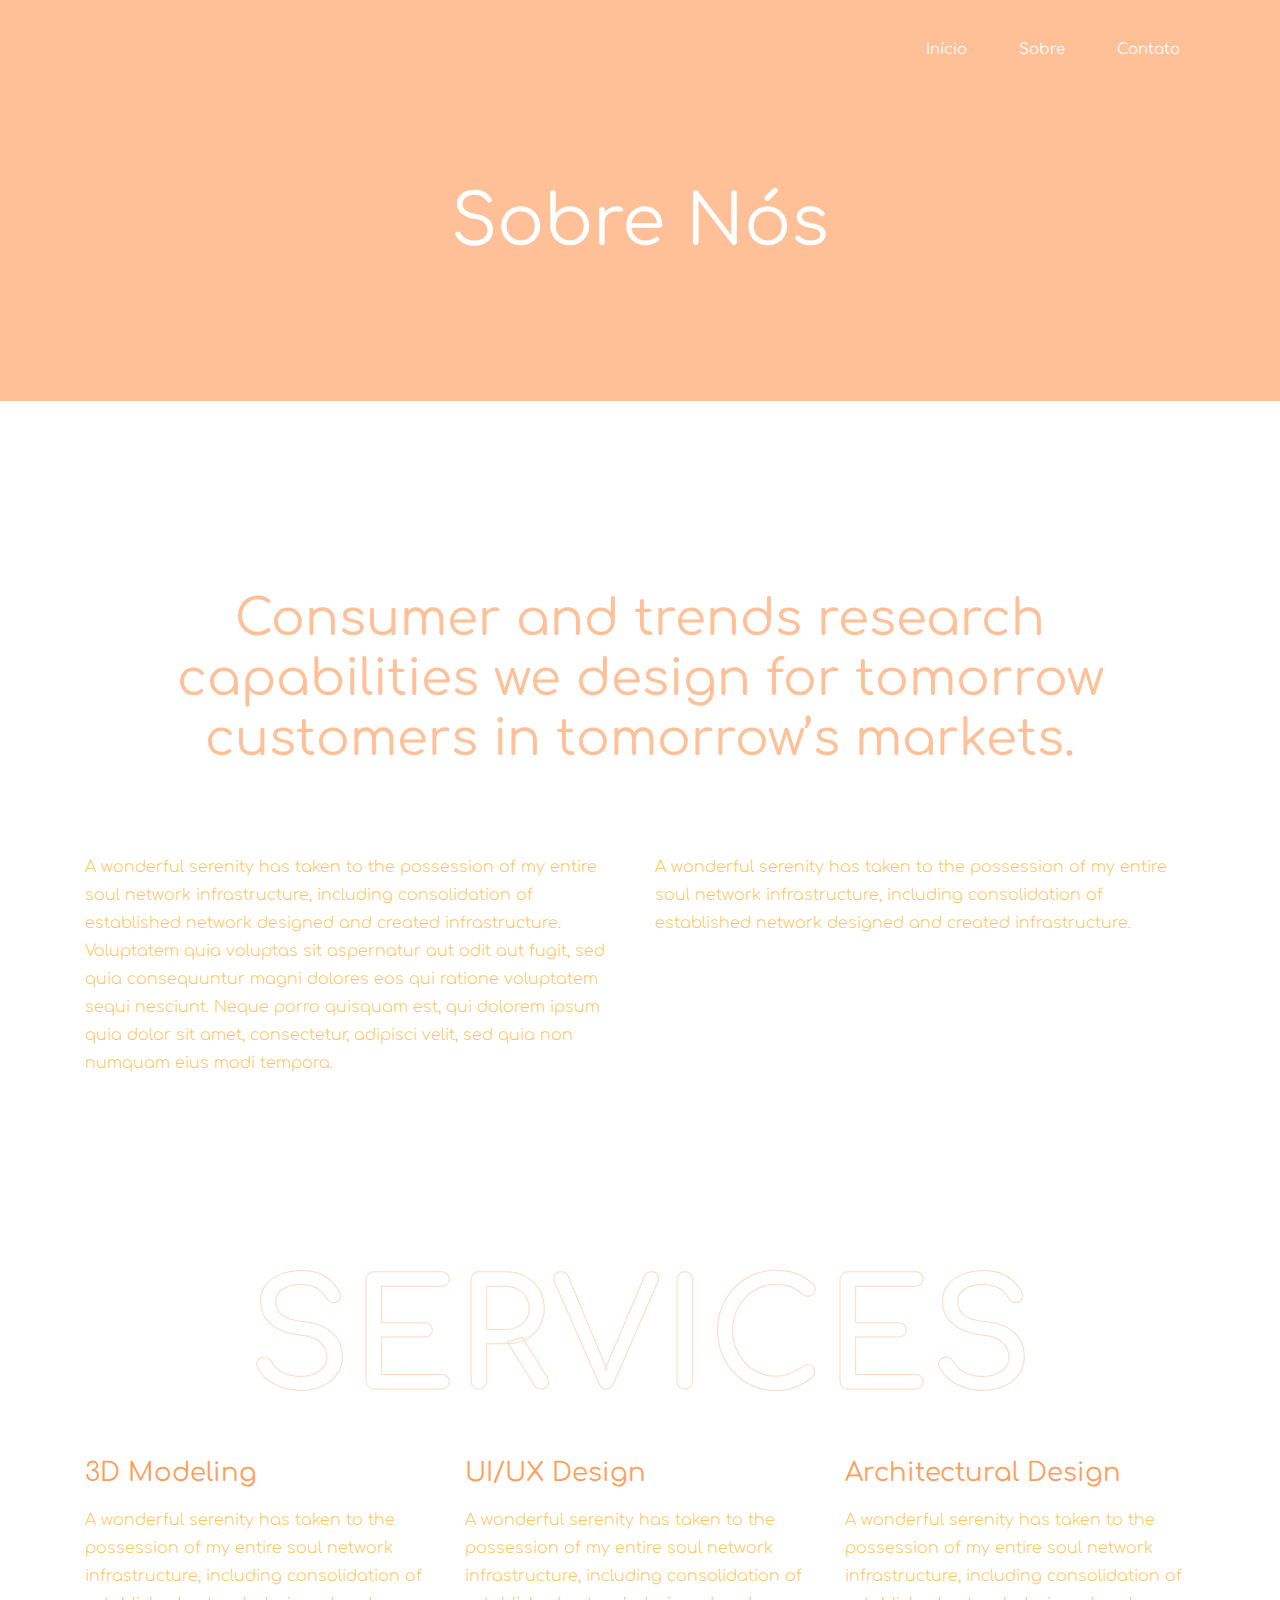
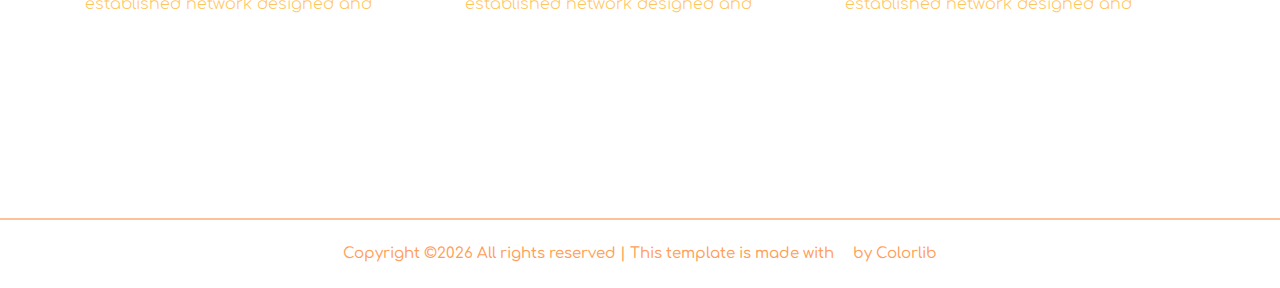
==== commit d8d1eb59: "Add files via upload" ====
--- a/about.html
+++ b/about.html
@@ -73,7 +73,7 @@
             <div class="row">
                 <div class="col-xl-12">
                     <div class="bradcam_text text-center">
-                        <h3>About Us</h3>
+                        <h3>Sobre Nós</h3>
                     </div>
                 </div>
             </div>
@@ -155,61 +155,6 @@
 
     <!-- footer start -->
     <footer class="footer">
-            <div class="footer_top">
-                <div class="container">
-                    <div class="row">
-                        <div class="col-xl-4 col-md-6 col-lg-4">
-                            <div class="footer_widget">
-                               <div class="logo_footer">
-                                   <a href="index.html">
-                                       <img src="img/logo.png" alt="">
-                                   </a>
-                               </div>
-    
-                            </div>
-                        </div>
-                        <div class="col-xl-3 col-md-6 col-lg-3">
-                            <div class="footer_widget">
-                                <h3 class="footer_title">
-                                        Services
-                                </h3>
-                                <ul>
-                                    <li><a href="#">Web Design</a></li>
-                                    <li><a href="#">3D Modeling</a></li>
-                                    <li><a href="#">Architectural Design</a></li>
-                                </ul>
-    
-                            </div>
-                        </div>
-                        <div class="col-xl-3 col-md-6 col-lg-3">
-                            <div class="footer_widget">
-                                <h3 class="footer_title">
-                                    Useful Links
-                                </h3>
-                                <ul>
-                                    <li><a href="#">Work</a></li>
-                                    <li><a href="#">About</a></li>
-                                    <li><a href="#">Services</a></li>
-                                    <li><a href="#">Contact</a></li>
-                                </ul>
-                            </div>
-                        </div>
-                        <div class="col-xl-2 col-md-6 col-lg-2">
-                            <div class="footer_widget">
-                                <h3 class="footer_title">
-                                        Follow Us
-                                </h3>
-                                <ul>
-                                    <li><a href="#">Dribbble</a></li>
-                                    <li><a href="#">Behance</a></li>
-                                    <li><a href="#">Instagram</a></li>
-                                    <li><a href="#">Facebook</a></li>
-                                </ul>
-                            </div>
-                        </div>
-                    </div>
-                </div>
-            </div>
             <div class="copy-right_text">
                 <div class="container">
                     <div class="row">
--- a/style.css
+++ b/style.css
@@ -29,7 +29,7 @@
   -moz-transition: 0.3s;
   -o-transition: 0.3s;
   transition: 0.3s;
-}
+} 
 
 /* line 20, ../../Arafath/CL/December/230. Portfolio/HTML/scss/theme-default.scss */
 a:focus,
@@ -1343,7 +1343,7 @@
 }
 
 /* line 21, ../../Arafath/CL/December/230. Portfolio/HTML/scss/_slider.scss */
-.slider_area .single_slider .slider_text h3 {
+.slider_area .single_slider .slider_text li {
   color: #FFF;
   font-family: 'Comfortaa', cursive;
   font-size: 50px;
@@ -1353,7 +1353,7 @@
 
 @media (max-width: 767px) {
   /* line 21, ../../Arafath/CL/December/230. Portfolio/HTML/scss/_slider.scss */
-  .slider_area .single_slider .slider_text h3 {
+  .slider_area .single_slider .slider_text li {
     font-size: 25px;
     line-height: 35px;
   }
@@ -1361,7 +1361,7 @@
 
 @media (min-width: 768px) and (max-width: 991px) {
   /* line 21, ../../Arafath/CL/December/230. Portfolio/HTML/scss/_slider.scss */
-  .slider_area .single_slider .slider_text h3 {
+  .slider_area .single_slider .slider_text li {
     font-size: 30px;
     line-height: 35px;
   }
@@ -1369,7 +1369,7 @@
 
 @media (min-width: 992px) and (max-width: 1200px) {
   /* line 21, ../../Arafath/CL/December/230. Portfolio/HTML/scss/_slider.scss */
-  .slider_area .single_slider .slider_text h3 {
+  .slider_area .single_slider .slider_text li {
     font-size: 45px;
     letter-spacing: 3px;
     line-height: 55px;
